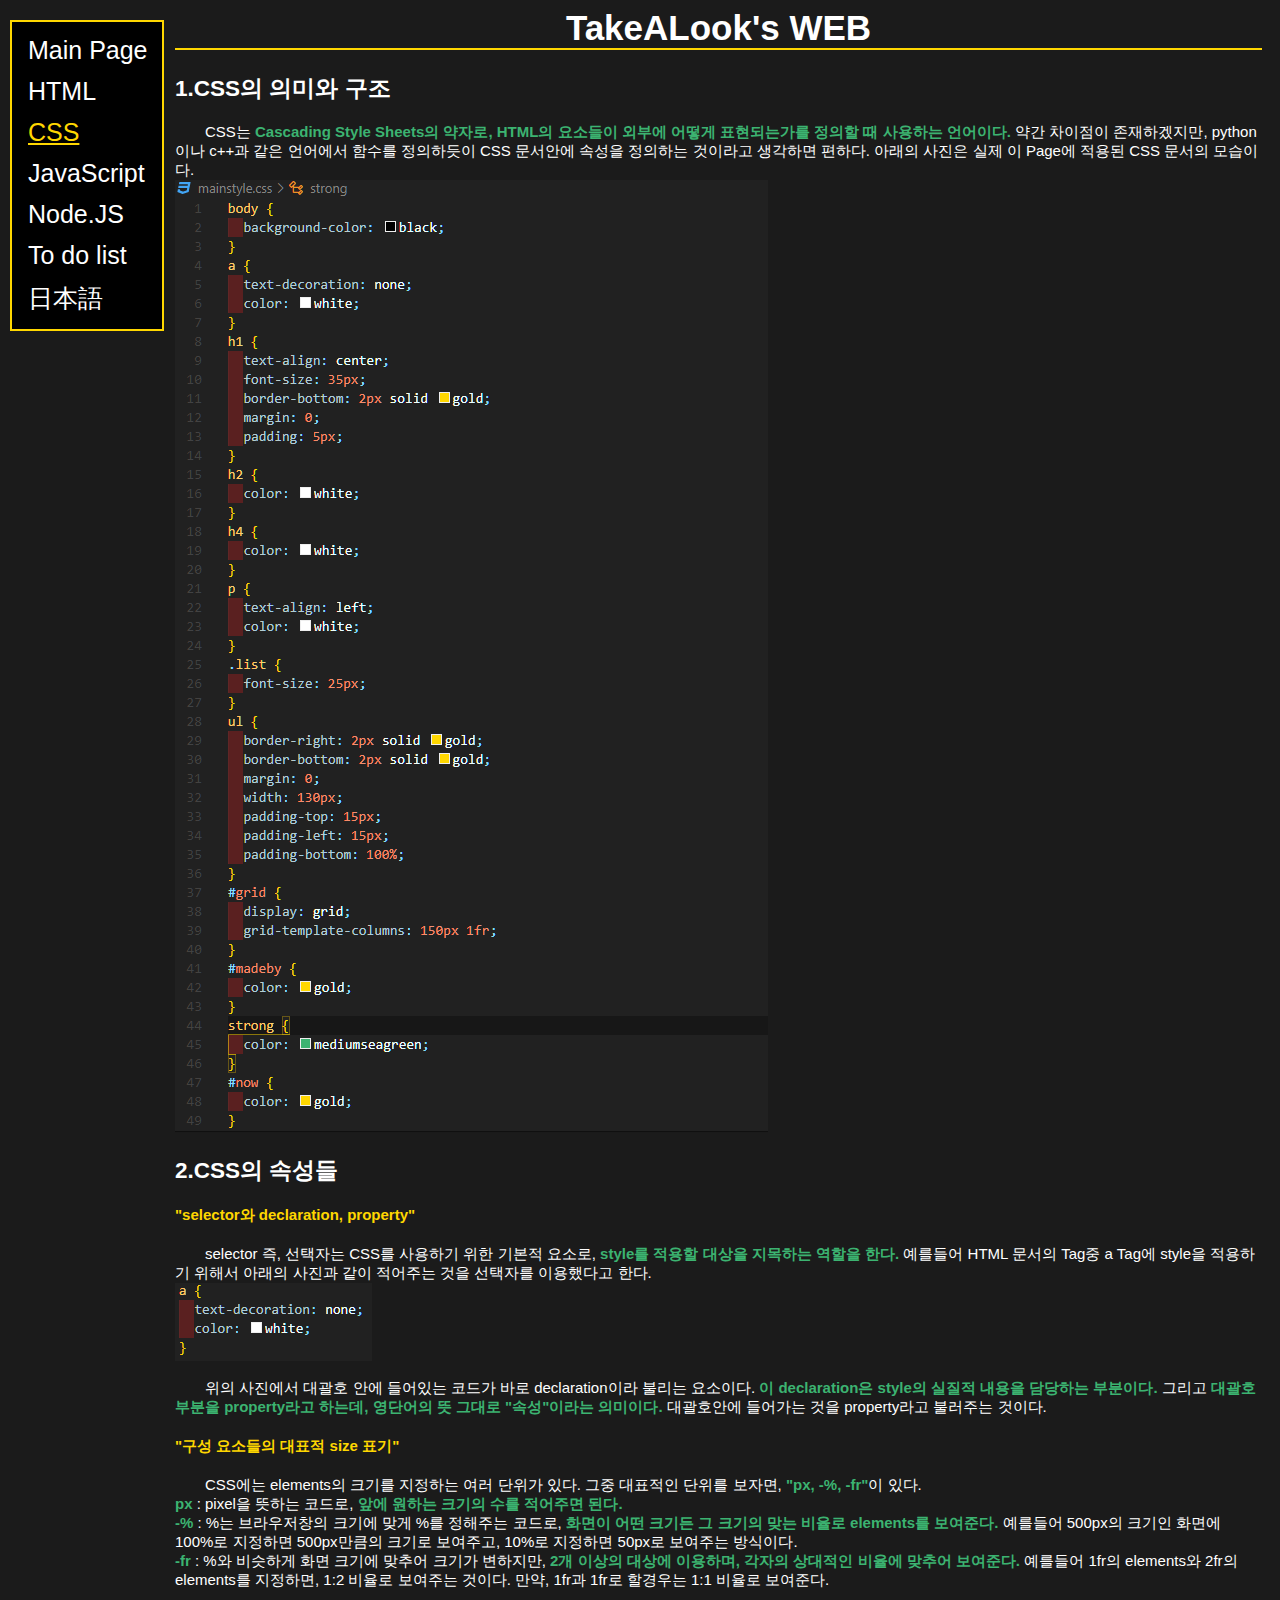
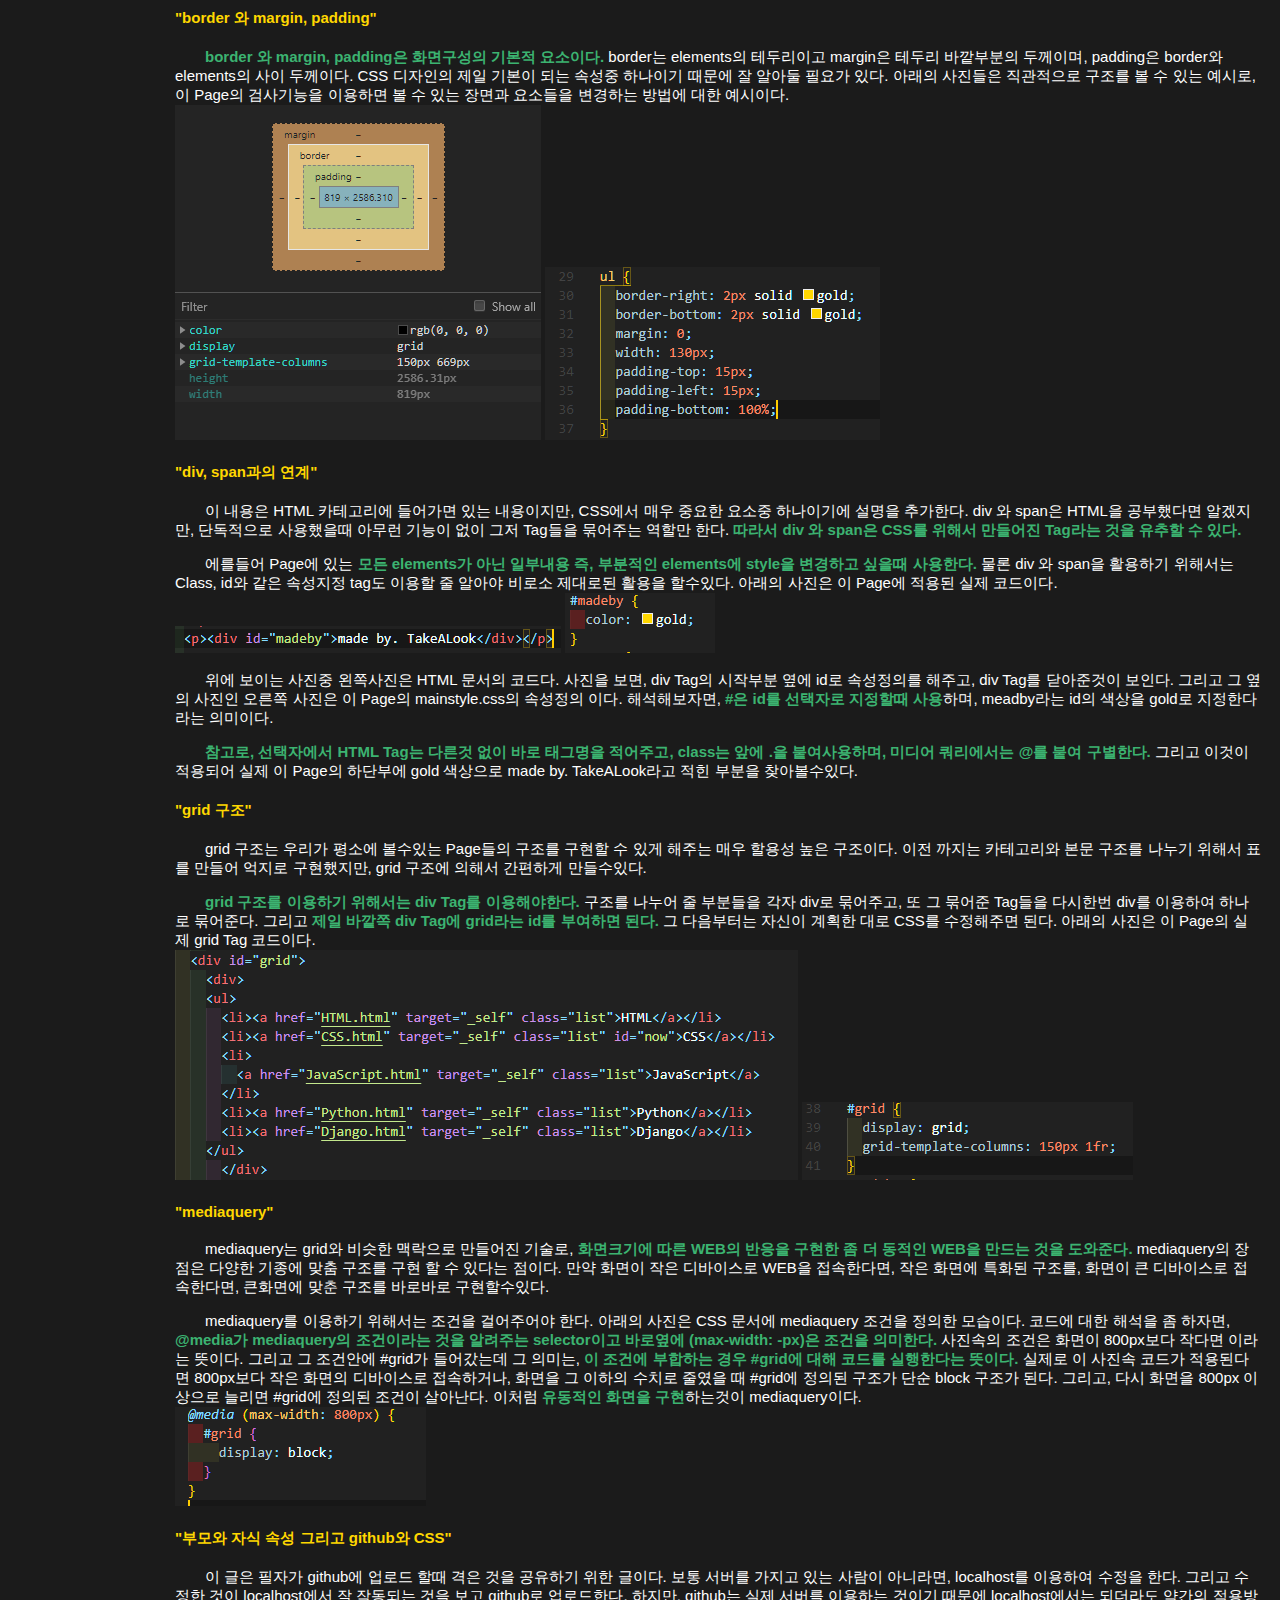
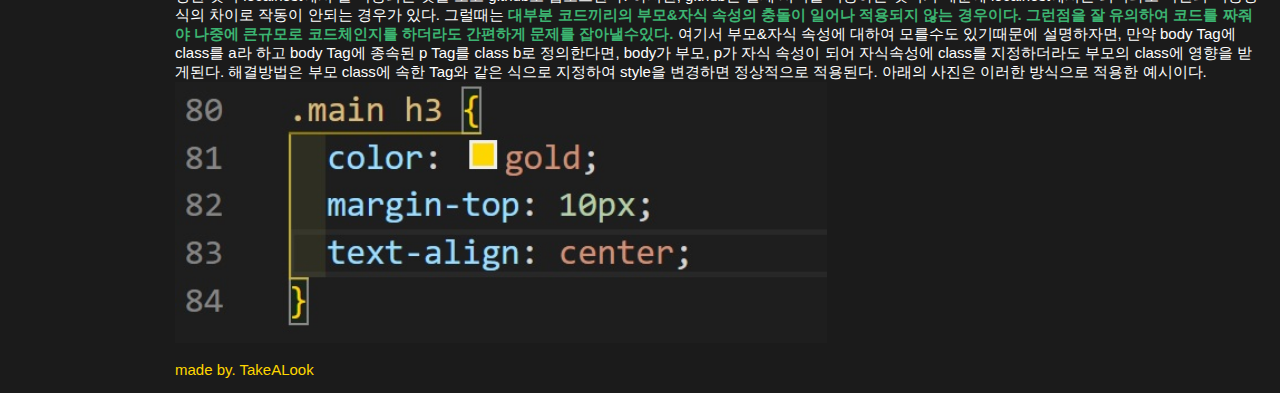
==== CSS.html @ 5184a7f9 "Add files via upload" ====
<!DOCTYPE html>
<html lang="kr">
  <head>
    <meta charset="UTF-8" />
    <meta name="viewport" content="width=device-width, initial-scale=1.0" />
    <title>CSS</title>
    <!-- Global site tag (gtag.js) - Google Analytics -->
    <script
      async
      src="https://www.googletagmanager.com/gtag/js?id=UA-170625579-1"
    ></script>
    <script>
      window.dataLayer = window.dataLayer || [];
      function gtag() {
        dataLayer.push(arguments);
      }
      gtag("js", new Date());

      gtag("config", "UA-170625579-1");
    </script>
  </head>
  <link rel="stylesheet" href="mainstyle.css" />
  <body class="main">
    <h1>
      <a href="index.html" target="_self" class="title" >TakeALook's WEB</a>
    </h1>
  </h1>
  <div class="siadNav">
    <a href="index.html" target="_self">Main Page</a>
    <a href="HTML.html" target="_self">HTML</a>
    <a href="CSS.html" target="_self" id="now">CSS</a>
    <a href="JavaScript.html" target="_self">JavaScript</a>
    <a href="Node_JS.html" target="_self">Node.JS</a>
    <a href="toDoList.html" target="_self">To do list</a>
    <a href="JP.html" target="_self">日本語</a>
  </div>
      <p>
      <h2>1.CSS의 의미와 구조</h2>
      <p>
        CSS는 <strong>Cascading Style Sheets의 약자로, HTML의 요소들이 외부에 어떻게 표현되는가를 정의할 때 사용하는 언어이다.</strong> 
        약간 차이점이 존재하겠지만, python이나 c++과 같은 언어에서 함수를 정의하듯이 CSS 문서안에 속성을 정의하는 것이라고 생각하면 편하다. 
        아래의 사진은 실제 이 Page에 적용된 CSS 문서의 모습이다.<br>
        <img src="mainstyle.jpg"> 
      </p>
      <h2>2.CSS의 속성들</h2>
      <h4>"selector와 declaration, property"</h4>
      <p>
        selector 즉, 선택자는 CSS를 사용하기 위한 기본적 요소로, <strong>style를 적용할 대상을 지목하는 역할을 한다. </strong>
        예를들어 HTML 문서의 Tag중 a Tag에 style을 적용하기 위해서 아래의 사진과 같이 적어주는 것을 선택자를 이용했다고 한다.<br>
        <img src="selector.jpg">
      </p>  
      <p>  
        위의 사진에서 대괄호 안에 들어있는 코드가 바로 declaration이라 불리는 요소이다. <strong>이 declaration은 style의 실질적 내용을 담당하는 부분이다.</strong> 
        그리고 <strong>대괄호 부분을 property라고 하는데, 영단어의 뜻 그대로 "속성"이라는 의미이다.</strong> 대괄호안에 들어가는 것을 property라고 불러주는 것이다.
      </p>
      <h4>"구성 요소들의 대표적 size 표기"</h4>
      <p>
        CSS에는 elements의 크기를 지정하는 여러 단위가 있다. 그중 대표적인 단위를 보자면, <strong>"px, -%, -fr"</strong>이 있다. <br>
       <strong>px</strong> : pixel을 뜻하는 코드로, <strong>앞에 원하는 크기의 수를 적어주면 된다.</strong> <br>
       <strong>-%</strong> : %는 브라우저창의 크기에 맞게 %를 정해주는 코드로, <strong>화면이 어떤 크기든 그 크기의 맞는 비율로 elements를 보여준다.</strong> 예를들어 500px의 크기인 화면에
       100%로 지정하면 500px만큼의 크기로 보여주고, 10%로 지정하면 50px로 보여주는 방식이다. <br> 
       <strong>-fr</strong> : %와 비슷하게 화면 크기에 맞추어 크기가 변하지만, <strong>2개 이상의 대상에 이용하며, 각자의 상대적인 비율에 맞추어 보여준다.</strong> 예를들어 1fr의 elements와 2fr의 elements를 지정하면,
       1:2 비율로 보여주는 것이다. 만약, 1fr과 1fr로 할경우는 1:1 비율로 보여준다.  
      </p>
      <h4>"border 와 margin, padding"</h4>
      <p>
        <strong>border 와 margin, padding은 화면구성의 기본적 요소이다.</strong> border는 elements의 테두리이고 margin은 테두리 바깥부분의 두께이며,
        padding은 border와 elements의 사이 두께이다. CSS 디자인의 제일 기본이 되는 속성중 하나이기 때문에 잘 알아둘 필요가 있다. 
        아래의 사진들은 직관적으로 구조를 볼 수 있는 예시로, 이 Page의 검사기능을 이용하면 볼 수 있는 장면과 요소들을 변경하는 방법에 대한 예시이다. <br>
        <img src="border_margin_padding.jpg"></di> <img src="border_margin_padding_chainging.jpg">
      </p>
      <h4>"div, span과의 연계"</h4>
      <p>
        이 내용은 HTML 카테고리에 들어가면 있는 내용이지만, CSS에서 매우 중요한 요소중 하나이기에 설명을 추가한다. 
        div 와 span은 HTML을 공부했다면 알겠지만, 단독적으로 사용했을때 아무런 기능이 없이 그저 Tag들을 묶어주는 역할만 한다. 
        <strong>따라서 div 와 span은 CSS를 위해서 만들어진 Tag라는 것을 유추할 수 있다.</strong>
      </p>  
      <p>  
        에를들어 Page에 있는 <strong>모든 elements가 아닌 일부내용 즉, 부분적인 elements에 style을 변경하고 싶을때 사용한다.</strong> 
        물론 div 와 span을 활용하기 위해서는 Class, id와 같은 속성지정 tag도 이용할 줄 알아야 비로소 제대로된 활용을 할수있다. 
        아래의 사진은 이 Page에 적용된 실제 코드이다.<br>
        <img src="div_tag.jpg"> <img src="div_tag_extra_exemple.jpg">
      </p>  
      <p>
        위에 보이는 사진중 왼쪽사진은 HTML 문서의 코드다. 사진을 보면, div Tag의 시작부분 옆에 id로 속성정의를 해주고,
        div Tag를 닫아준것이 보인다. 그리고 그 옆의 사진인 오른쪽 사진은 이 Page의 mainstyle.css의 속성정의 이다.
        해석해보자면, <strong>#은 id를 선택자로 지정할때 사용</strong>하며, meadby라는 id의 색상을 gold로 지정한다 라는 의미이다.
      </p>  
      <p>  
        <strong>참고로, 선택자에서 HTML Tag는 다른것 없이 바로 태그명을 적어주고, class는 앞에 .을 붙여사용하며, 미디어 쿼리에서는 @를 붙여 구별한다.</strong>
        그리고 이것이 적용되어 실제 이 Page의 하단부에 gold 색상으로 made by. TakeALook라고 적힌 부분을 찾아볼수있다.  
      </p>
      <h4>"grid 구조"</h4>
      <p>
        grid 구조는 우리가 평소에 볼수있는 Page들의 구조를 구현할 수 있게 해주는 매우 할용성 높은 구조이다. 이전 까지는 카테고리와 본문 구조를 나누기 위해서 
        표를 만들어 억지로 구현했지만, grid 구조에 의해서 간편하게 만들수있다.
      </p>   
      <p>
        <strong>grid 구조를 이용하기 위해서는 div Tag를 이용해야한다.</strong> 구조를 나누어 줄 부분들을 각자
        div로 묶어주고, 또 그 묶어준 Tag들을 다시한번 div를 이용하여 하나로 묶어준다. 그리고 <strong>제일 바깥쪽 div Tag에 grid라는 id를 부여하면 된다.</strong> 
        그 다음부터는 자신이 계획한 대로 CSS를 수정해주면 된다. 아래의 사진은 이 Page의 실제 grid Tag 코드이다. <br>
        <img src="grid.jpg"> <img src="css_grid.jpg">
      </p>
      <h4>"mediaquery"</h4>
      <p>
        mediaquery는 grid와 비슷한 맥락으로 만들어진 기술로, <strong>화면크기에 따른 WEB의 반응을 구현한 좀 더 동적인 WEB을 만드는 것을 도와준다.</strong> 
        mediaquery의 장점은 다양한 기종에 맞춤 구조를 구현 할 수 있다는 점이다. 만약 화면이 작은 디바이스로 WEB을 접속한다면, 작은 화면에 특화된 구조를,
        화면이 큰 디바이스로 접속한다면, 큰화면에 맞춘 구조를 바로바로 구현할수있다.  
      </p>
      <p>
        mediaquery를 이용하기 위해서는 조건을 걸어주어야 한다. 아래의 사진은 CSS 문서에 mediaquery 조건을 정의한 모습이다. 
        코드에 대한 해석을 좀 하자면, <strong>@media가 mediaquery의 조건이라는 것을 알려주는 selector이고 바로옆에 (max-width: -px)은 조건을 의미한다.</strong> 사진속의 조건은 
        화면이 800px보다 작다면 이라는 뜻이다. 그리고 그 조건안에 #grid가 들어갔는데 그 의미는, <strong>이 조건에 부합하는 경우 #grid에 대해 코드를 실행한다는 뜻이다.</strong> 
        실제로 이 사진속 코드가 적용된다면 800px보다 작은 화면의 디바이스로 접속하거나, 화면을 그 이하의 수치로 줄였을 때 #grid에 정의된 구조가 단순 block 구조가 된다.
        그리고, 다시 화면을 800px 이상으로 늘리면 #grid에 정의된 조건이 살아난다. 이처럼 <strong>유동적인 화면을 구현</strong>하는것이 mediaquery이다. <br> 
        <img src="mediaquery.jpg">
      </p>
      <h4>"부모와 자식 속성 그리고 github와 CSS"</h4>
      <p>
        이 글은 필자가 github에 업로드 할때 격은 것을 공유하기 위한 글이다. 보통 서버를 가지고 있는 사람이 아니라면, localhost를 이용하여 수정을 한다. 그리고 
        수정한 것이 localhost에서 잘 작동되는 것을 보고 github로 업로드한다. 하지만, github는 실제 서버를 이용하는 것이기 때문에 localhost에서는 되더라도 약간의 
        적용방식의 차이로 작동이 안되는 경우가 있다. 그럴때는 <strong>대부분 코드끼리의 부모&자식 속성의 충돌이 일어나 적용되지 않는 경우이다. 그런점을 잘 유의하여 코드를 짜줘야 
        나중에 큰규모로 코드체인지를 하더라도 간편하게 문제를 잡아낼수있다.</strong> 여기서 부모&자식 속성에 대하여 모를수도 있기때문에 설명하자면, 만약 body Tag에 class를 a라 하고
        body Tag에 종속된 p Tag를 class b로 정의한다면, body가 부모, p가 자식 속성이 되어 자식속성에 class를 지정하더라도 부모의 class에 영향을 받게된다. 해결방법은 
        부모 class에 속한 Tag와 같은 식으로 지정하여 style을 변경하면 정상적으로 적용된다. 아래의 사진은 이러한 방식으로 적용한 예시이다. <br>
        <img src="gidhub_CSS_PC.jpg" width="60%">
      </p>  
    <p><div id="madeby">made by. TakeALook</div></p>
    </div>
    <p>
      <div id="disqus_thread"></div>
      <script>

      /**
      *  RECOMMENDED CONFIGURATION VARIABLES: EDIT AND UNCOMMENT THE SECTION BELOW TO INSERT DYNAMIC VALUES FROM YOUR PLATFORM OR CMS.
      *  LEARN WHY DEFINING THESE VARIABLES IS IMPORTANT: https://disqus.com/admin/universalcode/#configuration-variables*/
      /*
      var disqus_config = function () {
      this.page.url = PAGE_URL;  // Replace PAGE_URL with your page's canonical URL variable
      this.page.identifier = PAGE_IDENTIFIER; // Replace PAGE_IDENTIFIER with your page's unique identifier variable
      };
      */
      (function() { // DON'T EDIT BELOW THIS LINE
      var d = document, s = d.createElement('script');
      s.src = 'https://my-web-8.disqus.com/embed.js';
      s.setAttribute('data-timestamp', +new Date());
      (d.head || d.body).appendChild(s);
      })();
      </script>
      <noscript>Please enable JavaScript to view the <a href="https://disqus.com/?ref_noscript">comments powered by Disqus.</a></noscript>
                                  
    </p>
      <!--Start of Tawk.to Script-->
<script type="text/javascript">
  var Tawk_API=Tawk_API||{}, Tawk_LoadStart=new Date();
  (function(){
  var s1=document.createElement("script"),s0=document.getElementsByTagName("script")[0];
  s1.async=true;
  s1.src='https://embed.tawk.to/5ef315049e5f694422913407/default';
  s1.charset='UTF-8';
  s1.setAttribute('crossorigin','*');
  s0.parentNode.insertBefore(s1,s0);
  })();
  </script>
  <!--End of Tawk.to Script-->
  </body>
</html>
---- mainstyle.css ----
body {
  font-family: "Lato", sans-serif;
}
h1 {
  text-align: center;
  font-size: 35px;
  border-bottom: 2px solid gold;
  margin-top: 0;
}
h2 {
  color: white;
}
h4 {
  color: gold;
}
h5 {
  color: white;
  font-size: 15px;
}
p {
  text-indent: 30px;
  text-align: left;
  color: white;
}
#madeby {
  color: gold;
}
strong {
  color: mediumseagreen;
}
#now {
  color: gold;
  text-decoration: underline;
}
.title {
  color: white;
  text-decoration: none;
  display: inline;
}
.siadNav {
  width: 150px;
  position: fixed;
  z-index: 1;
  top: 20px;
  left: 10px;
  background: black;
  overflow-x: hidden;
  padding: 8px 0;
  border: gold 2px solid;
}
.siadNav a {
  padding: 6px 8px 6px 16px;
  text-decoration: none;
  font-size: 25px;
  color: white;
  display: block;
}
.main {
  margin-left: 165px; /* Same width as the sidebar + left position in px */
  font-size: 15px; /* Increased text to enable scrolling */
  padding: 0px 10px;
  background-color: #1B1B1B;
}
.center {
  display: block;
  margin-left: auto;
  margin-right: auto;
  width: 80%;
}
@media(max-width:800px) {
  .siadNav {
    display: inline;
    position: sticky;
    top: 0;
    border:none;
  }
  .siadNav a {
    display: inline
  }
  .main {
    margin-left: 0;
  }
}
.main h3 {
  color: gold;
  margin-top: 10px;
  text-align: center;
}
.toDoList,
.greetings {
  display: none;
  text-align: center;
}
.showing {
  display: block;
}
.userToDoList {
  color: white;
}
.userToDoList button {
  background-color: black;
  border: none;
}
.myToDoList {
  text-align: center;
  border-bottom: gold 2px solid;
  padding-bottom: 5px;
}
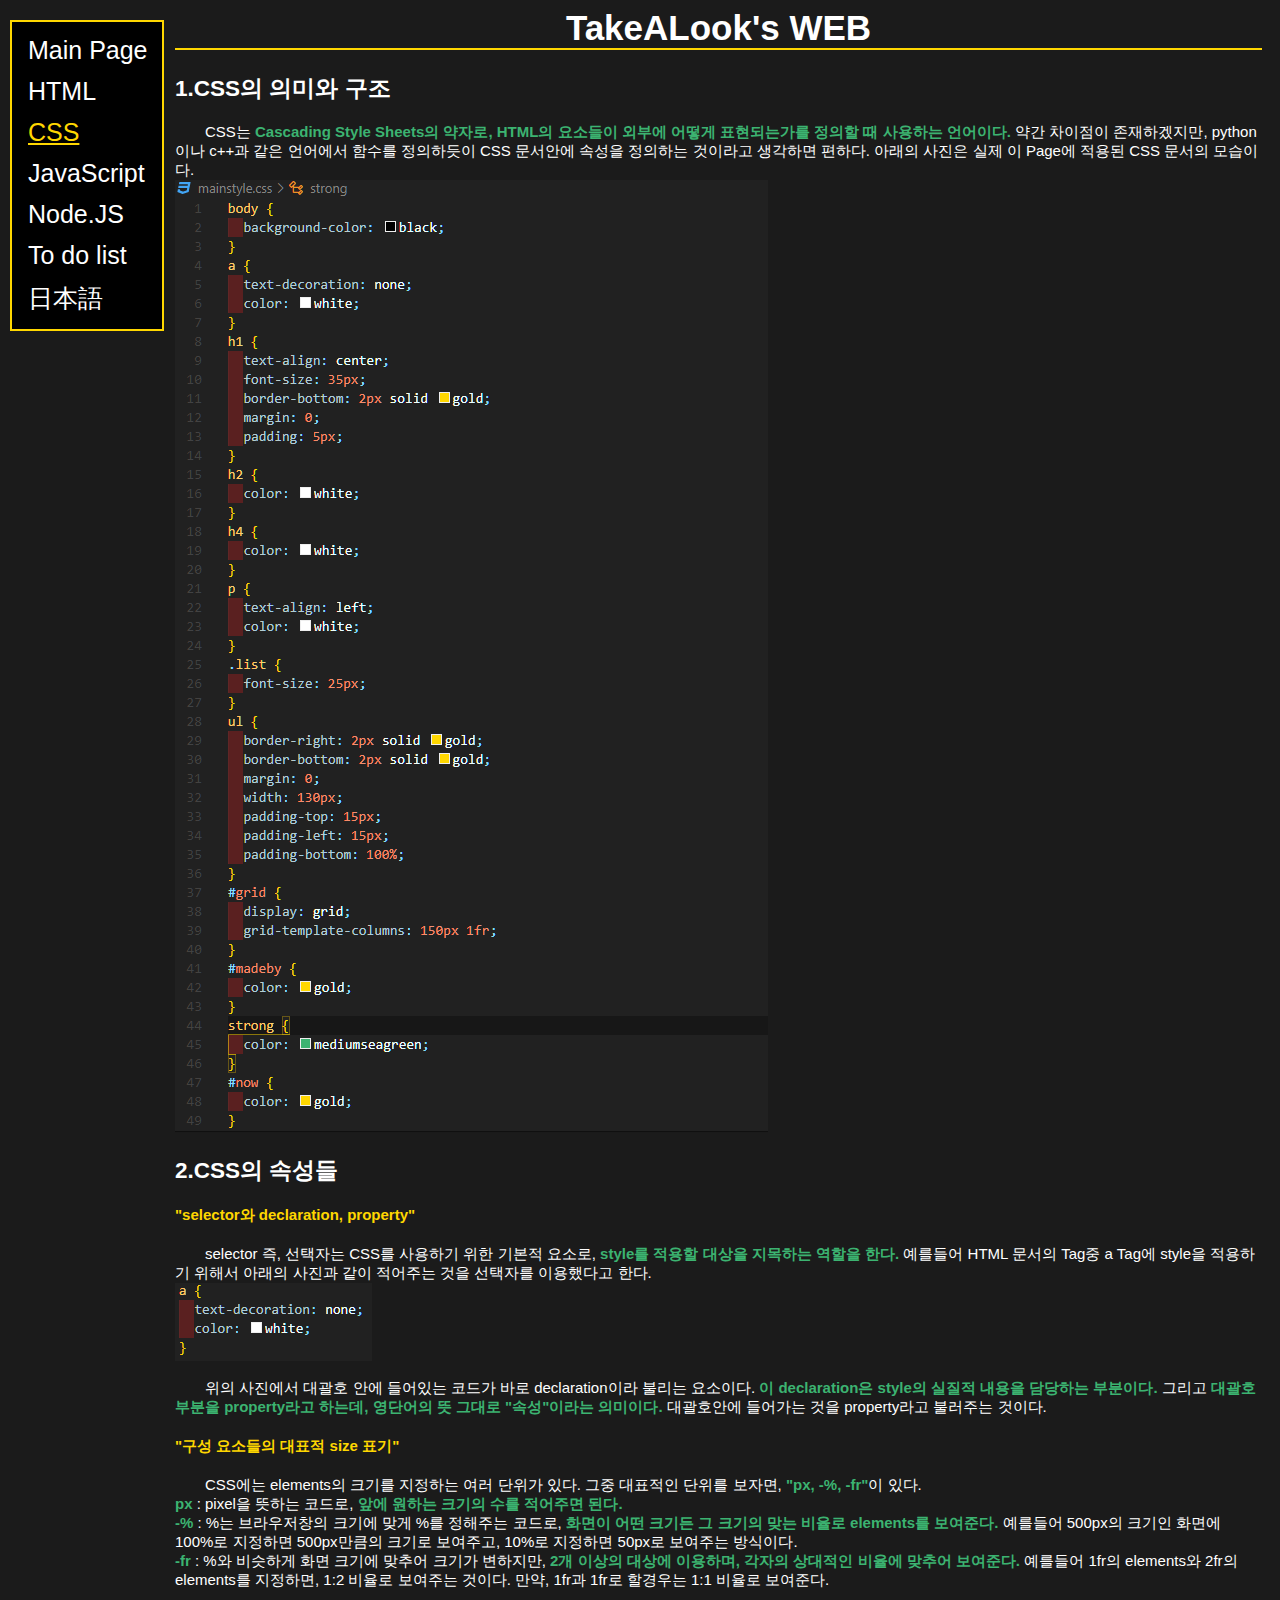
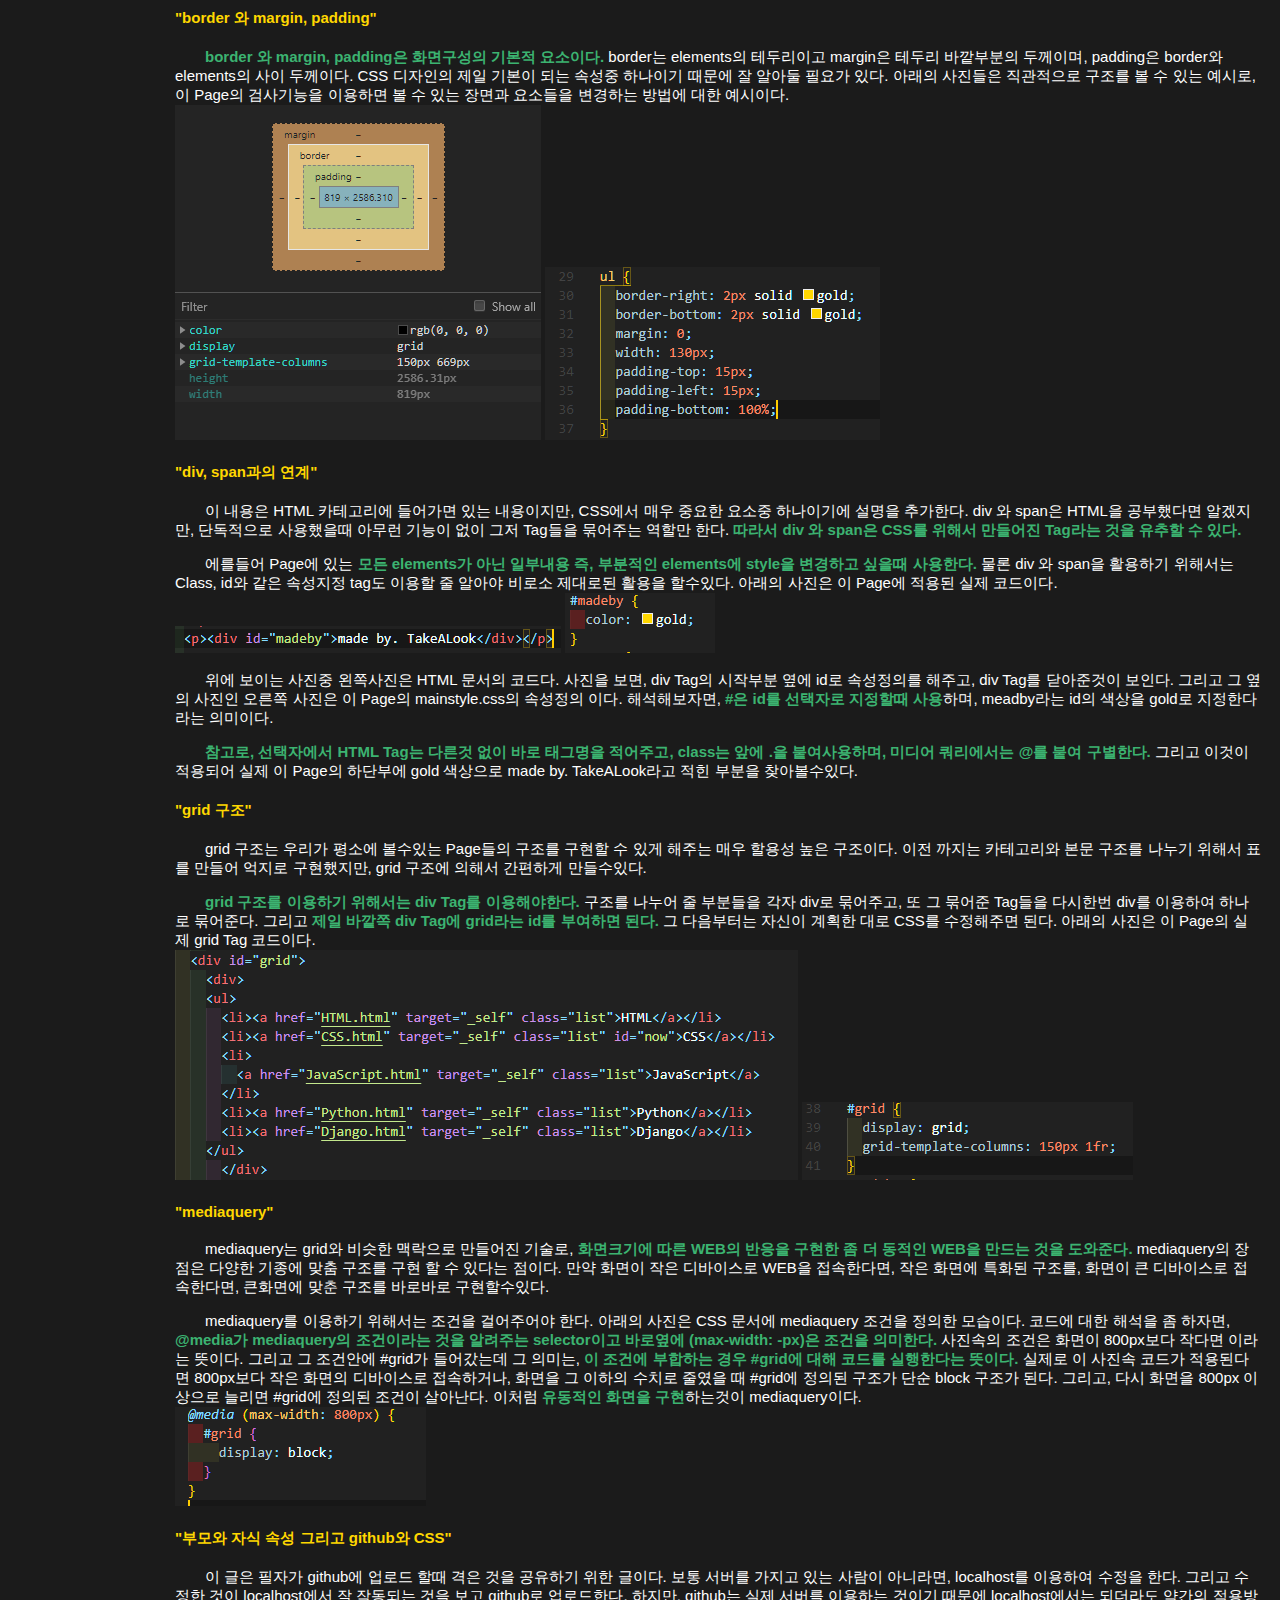
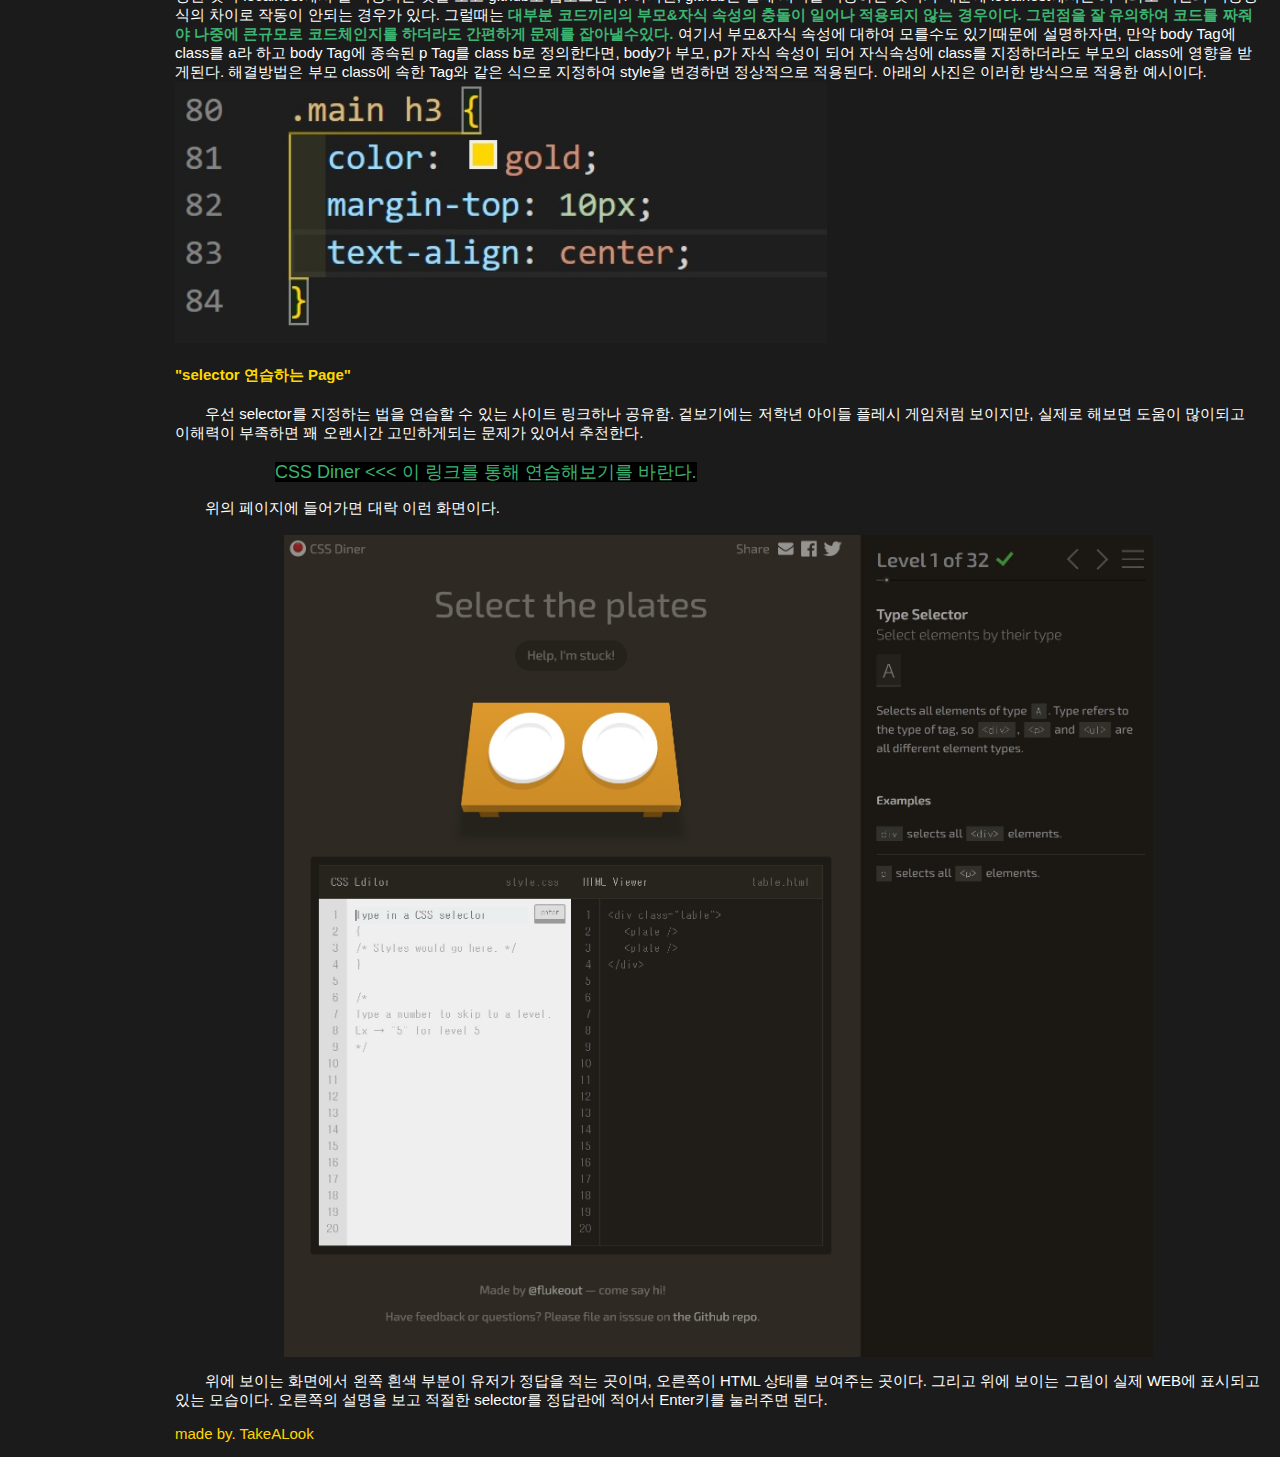
==== commit 2f5d042d: "Add files via upload" ====
--- a/CSS.html
+++ b/CSS.html
@@ -124,7 +124,21 @@
         body Tag에 종속된 p Tag를 class b로 정의한다면, body가 부모, p가 자식 속성이 되어 자식속성에 class를 지정하더라도 부모의 class에 영향을 받게된다. 해결방법은 
         부모 class에 속한 Tag와 같은 식으로 지정하여 style을 변경하면 정상적으로 적용된다. 아래의 사진은 이러한 방식으로 적용한 예시이다. <br>
         <img src="gidhub_CSS_PC.jpg" width="60%">
-      </p>  
+      </p>
+      <h4>"selector 연습하는 Page"</h4>
+      <p>
+        우선 selector를 지정하는 법을 연습할 수 있는 사이트 링크하나 공유함. 겉보기에는 저학년 아이들 플레시 게임처럼 보이지만, 실제로 해보면 도움이 많이되고 이해력이 부족하면 꽤 오랜시간 
+        고민하게되는 문제가 있어서 추천한다. <br><br>
+        <a href="https://flukeout.github.io/" target="_blink" style="background-color: black; text-decoration: none; color: mediumseagreen; font-size: large; margin: 100px 100px 100px 100px;">CSS Diner <<< 이 링크를 통해 연습해보기를 바란다.</a>
+      </p>
+      <p>
+        위의 페이지에 들어가면 대락 이런 화면이다.<br><br>
+        <img src="CSS_Diner.jpg" class="center">
+      </p> 
+      <p>
+        위에 보이는 화면에서 왼쪽 흰색 부분이 유저가 정답을 적는 곳이며, 오른쪽이 HTML 상태를 보여주는 곳이다. 그리고 위에 보이는 그림이 실제 WEB에 표시되고 있는 모습이다.
+        오른쪽의 설명을 보고 적절한 selector를 정답란에 적어서 Enter키를 눌러주면 된다. 
+      </p>
     <p><div id="madeby">made by. TakeALook</div></p>
     </div>
     <p>
--- a/mainstyle.css
+++ b/mainstyle.css
@@ -98,7 +98,7 @@
   color: white;
 }
 .userToDoList button {
-  background-color: black;
+  background-color: #1B1B1B;
   border: none;
 }
 .myToDoList {
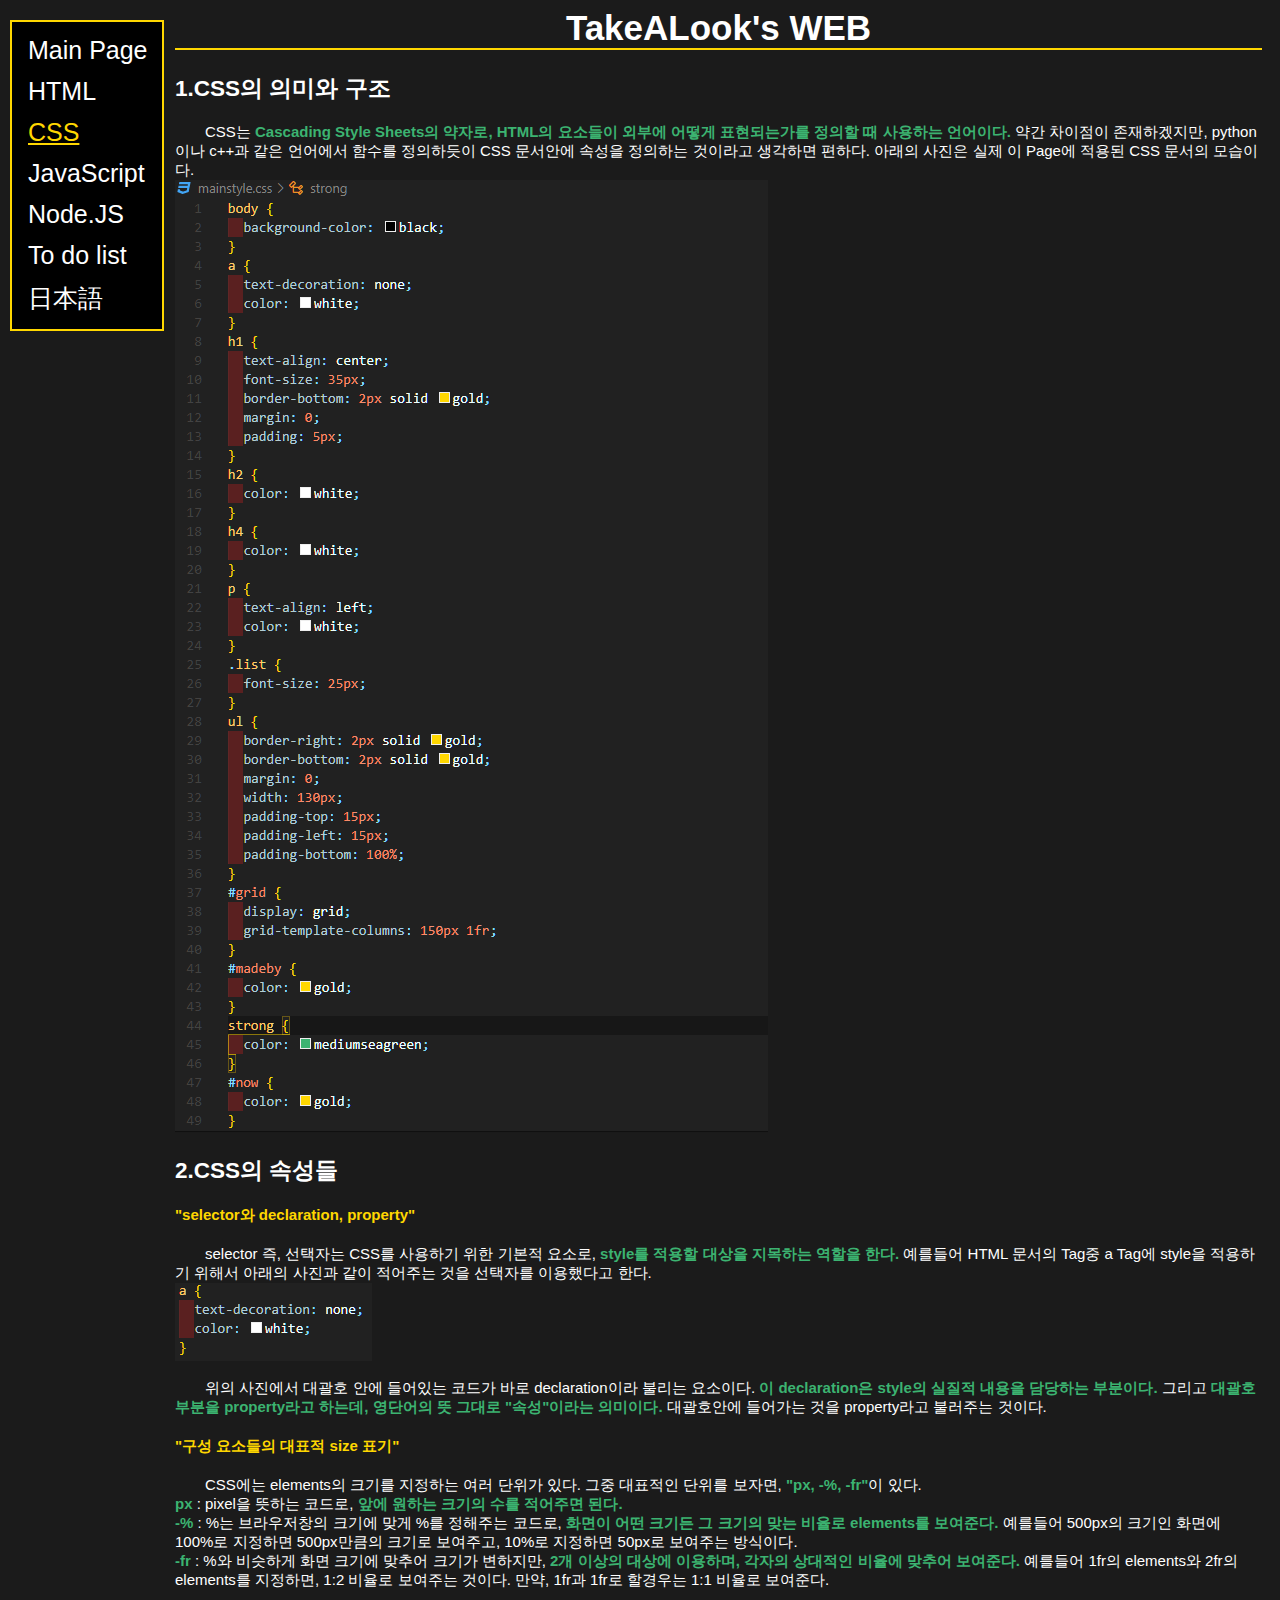
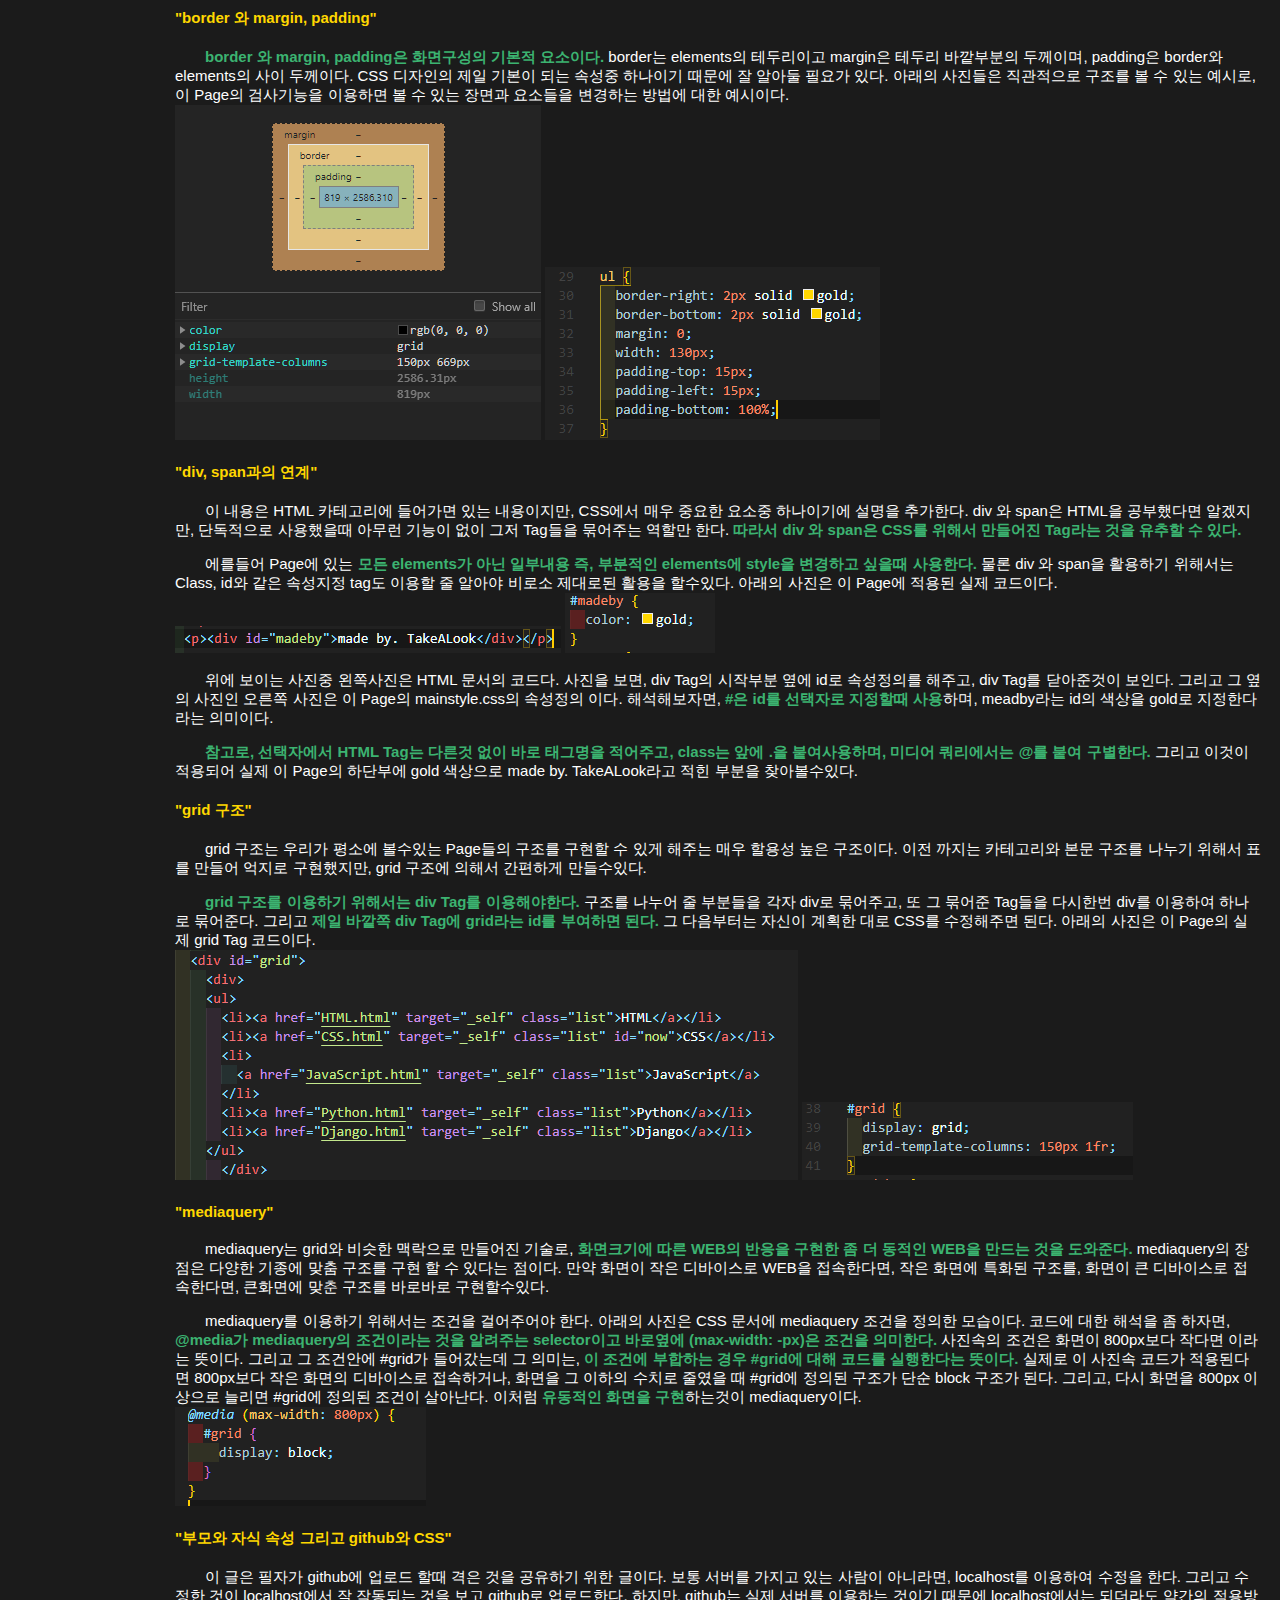
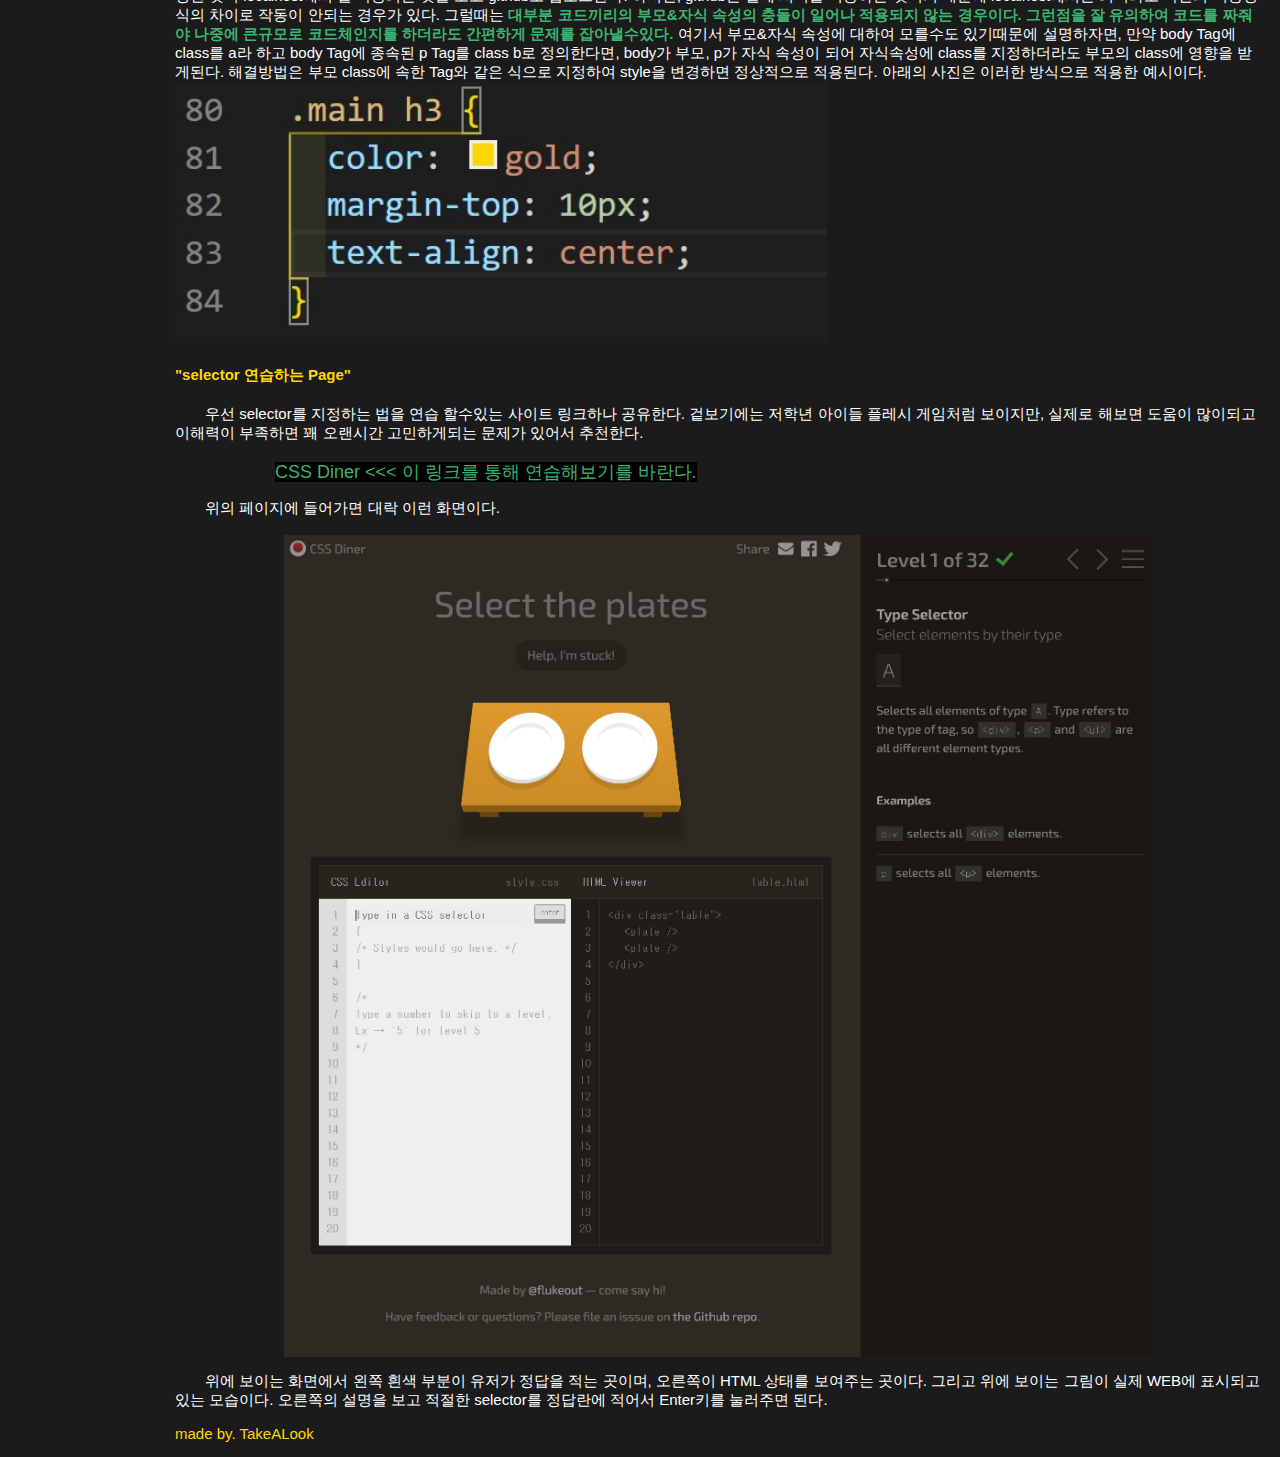
==== commit e7db0e13: "Add files via upload" ====
--- a/CSS.html
+++ b/CSS.html
@@ -127,7 +127,7 @@
       </p>
       <h4>"selector 연습하는 Page"</h4>
       <p>
-        우선 selector를 지정하는 법을 연습할 수 있는 사이트 링크하나 공유함. 겉보기에는 저학년 아이들 플레시 게임처럼 보이지만, 실제로 해보면 도움이 많이되고 이해력이 부족하면 꽤 오랜시간 
+        우선 selector를 지정하는 법을 연습 할수있는 사이트 링크하나 공유한다. 겉보기에는 저학년 아이들 플레시 게임처럼 보이지만, 실제로 해보면 도움이 많이되고 이해력이 부족하면 꽤 오랜시간 
         고민하게되는 문제가 있어서 추천한다. <br><br>
         <a href="https://flukeout.github.io/" target="_blink" style="background-color: black; text-decoration: none; color: mediumseagreen; font-size: large; margin: 100px 100px 100px 100px;">CSS Diner <<< 이 링크를 통해 연습해보기를 바란다.</a>
       </p>
@@ -139,6 +139,7 @@
         위에 보이는 화면에서 왼쪽 흰색 부분이 유저가 정답을 적는 곳이며, 오른쪽이 HTML 상태를 보여주는 곳이다. 그리고 위에 보이는 그림이 실제 WEB에 표시되고 있는 모습이다.
         오른쪽의 설명을 보고 적절한 selector를 정답란에 적어서 Enter키를 눌러주면 된다. 
       </p>
+
     <p><div id="madeby">made by. TakeALook</div></p>
     </div>
     <p>
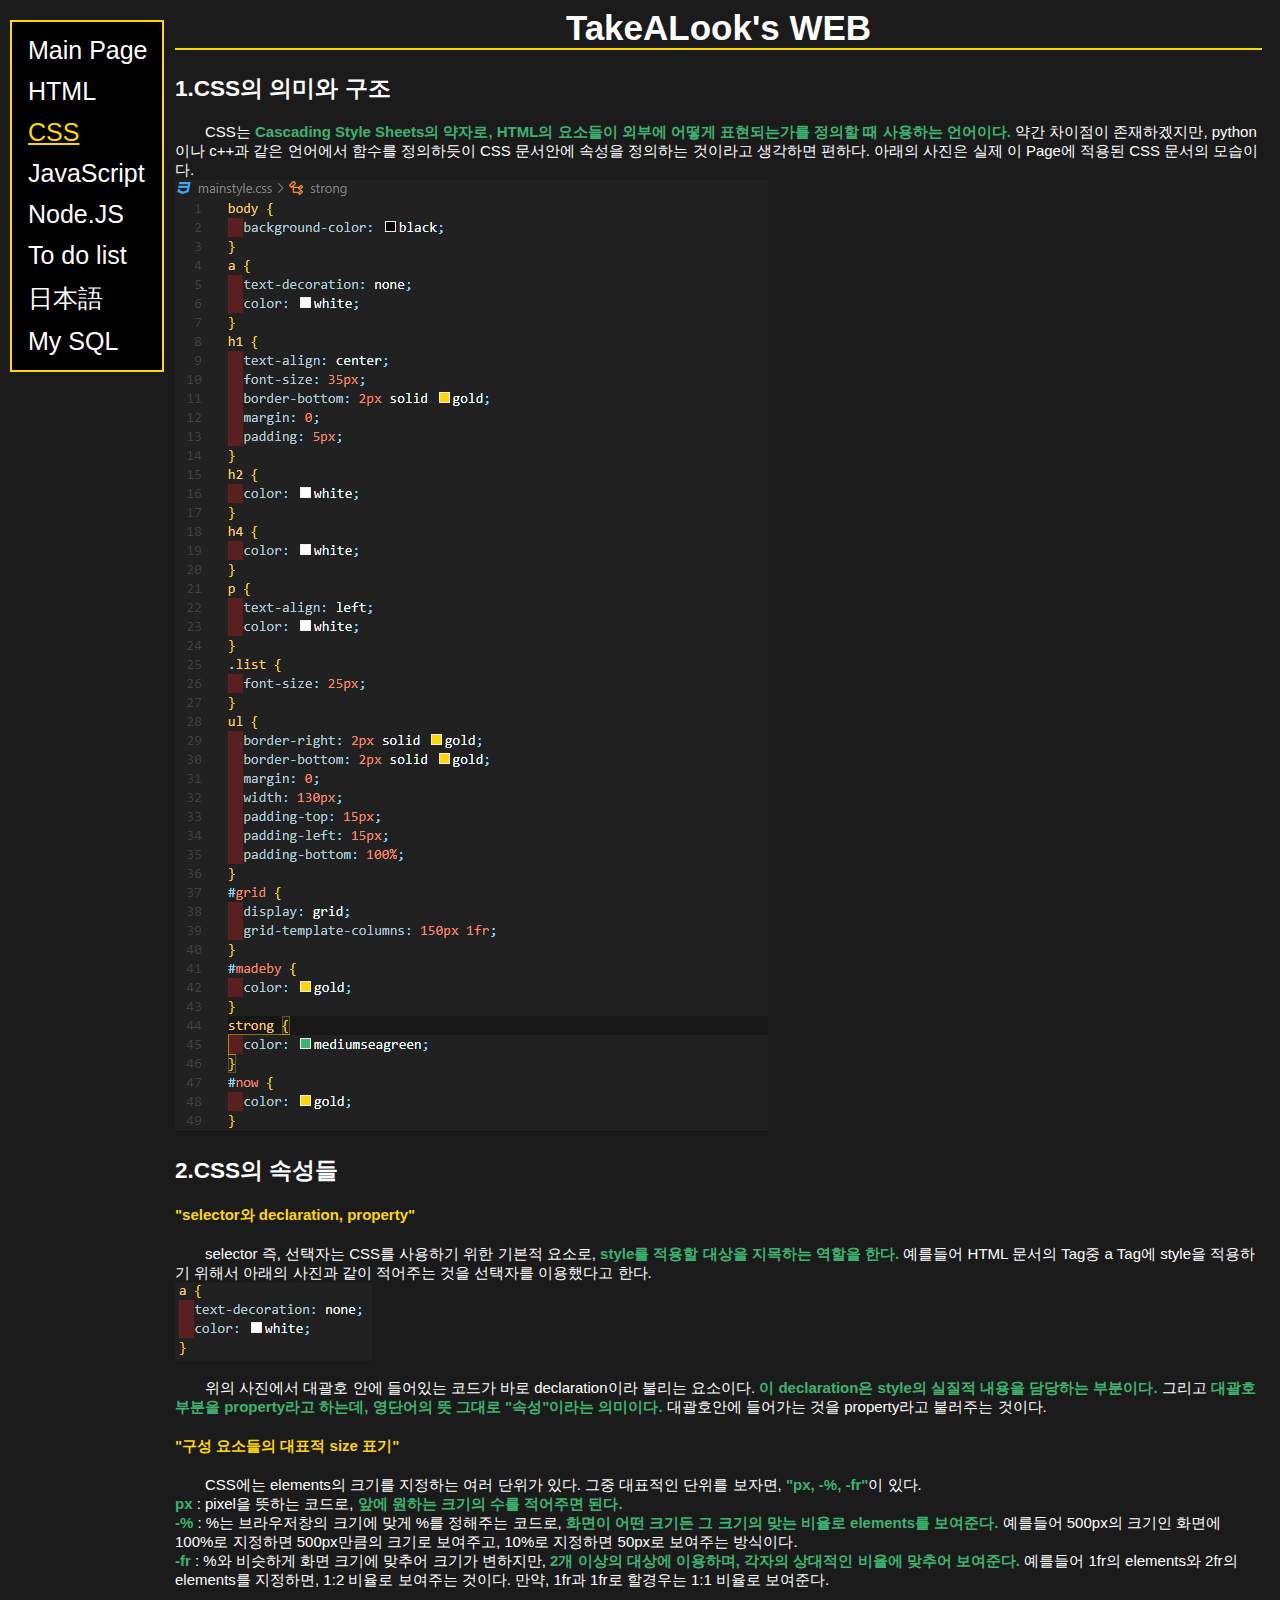
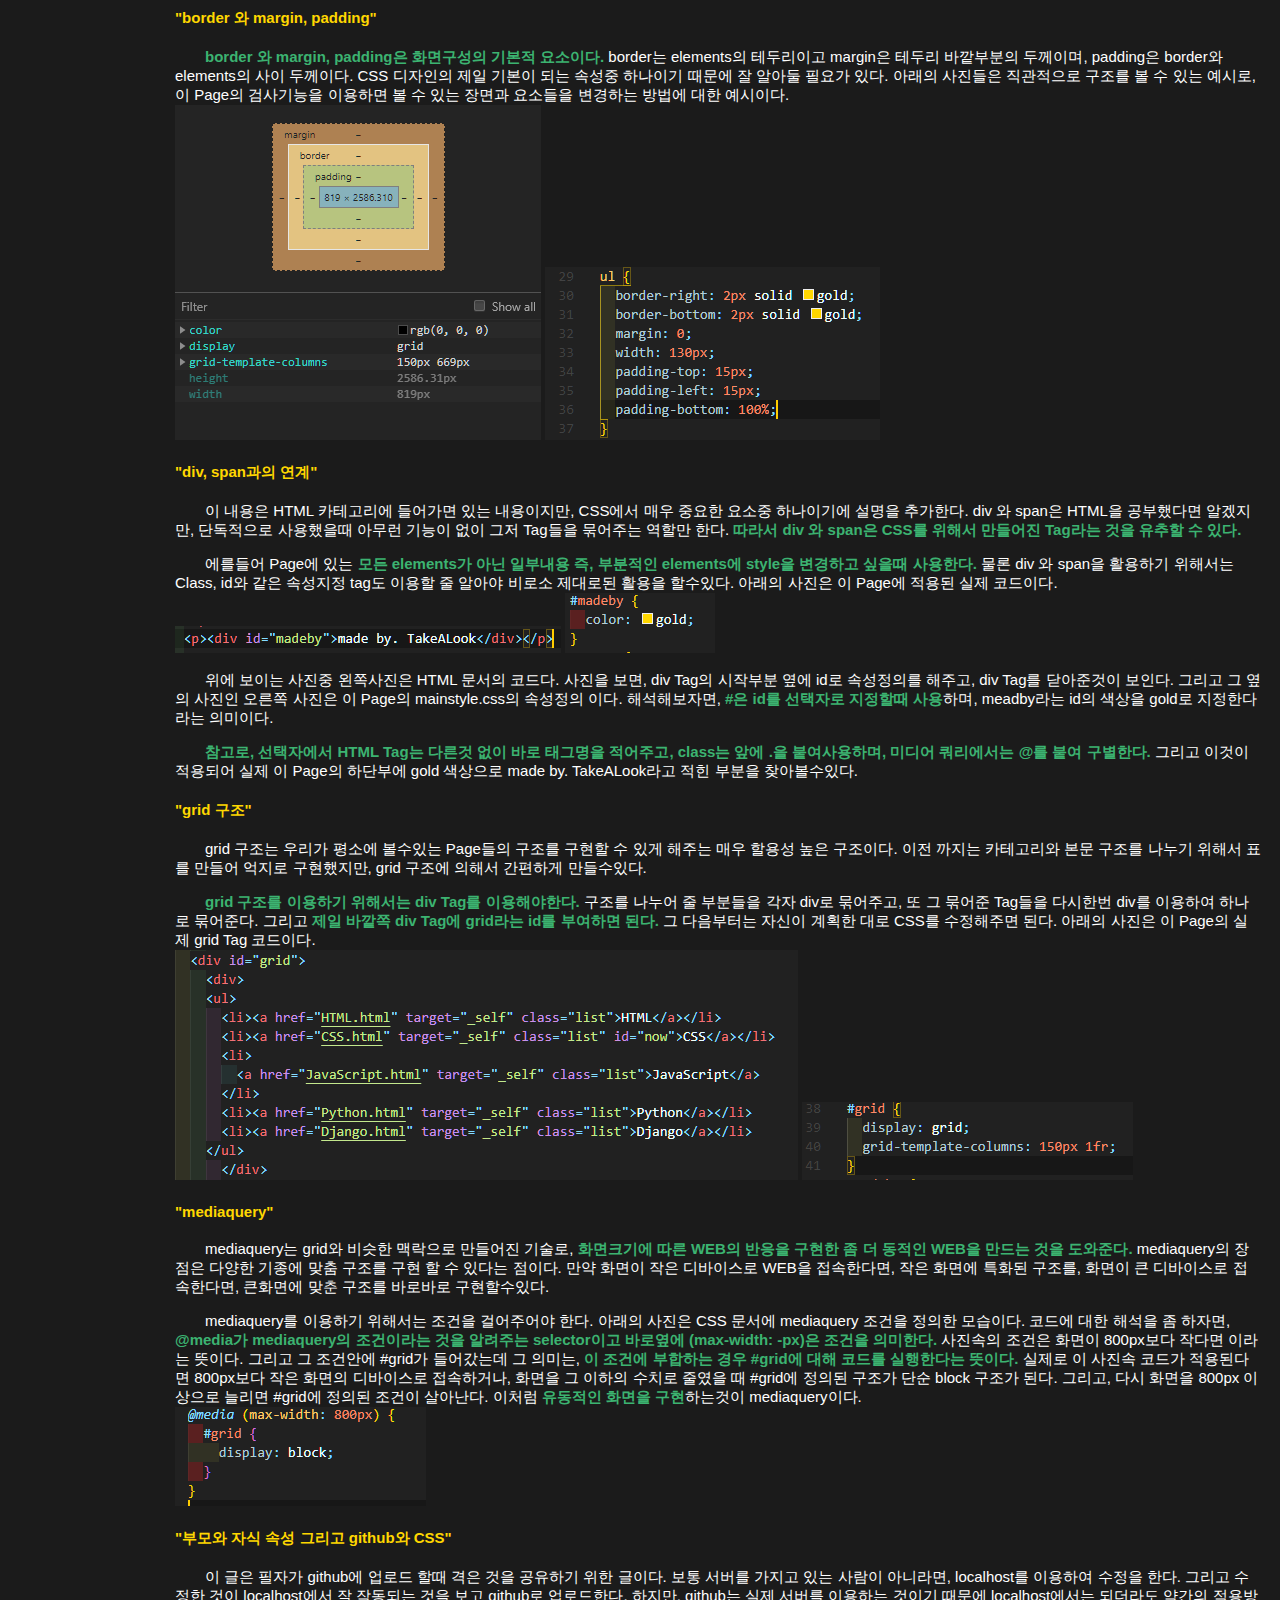
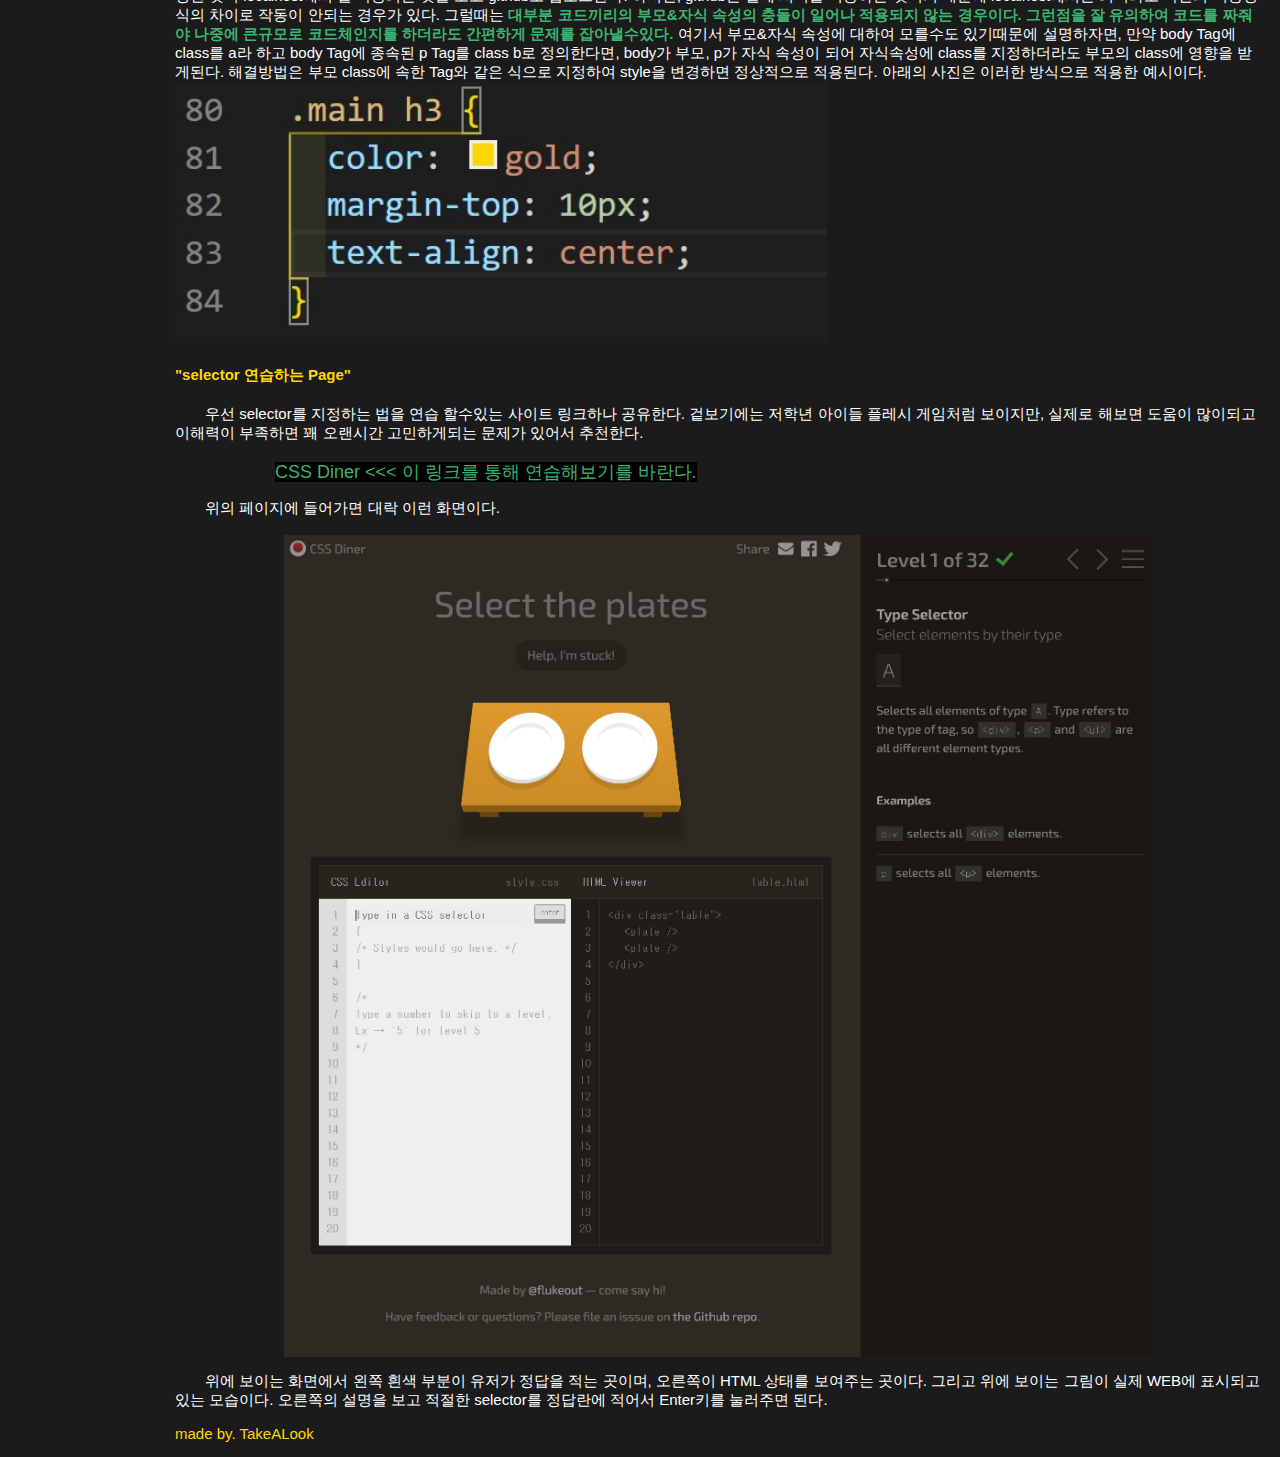
==== commit a01dc330: "Add files via upload" ====
--- a/CSS.html
+++ b/CSS.html
@@ -33,6 +33,7 @@
     <a href="Node_JS.html" target="_self">Node.JS</a>
     <a href="toDoList.html" target="_self">To do list</a>
     <a href="JP.html" target="_self">日本語</a>
+    <a href="MySQL.html" target="_self">My SQL</a>
   </div>
       <p>
       <h2>1.CSS의 의미와 구조</h2>
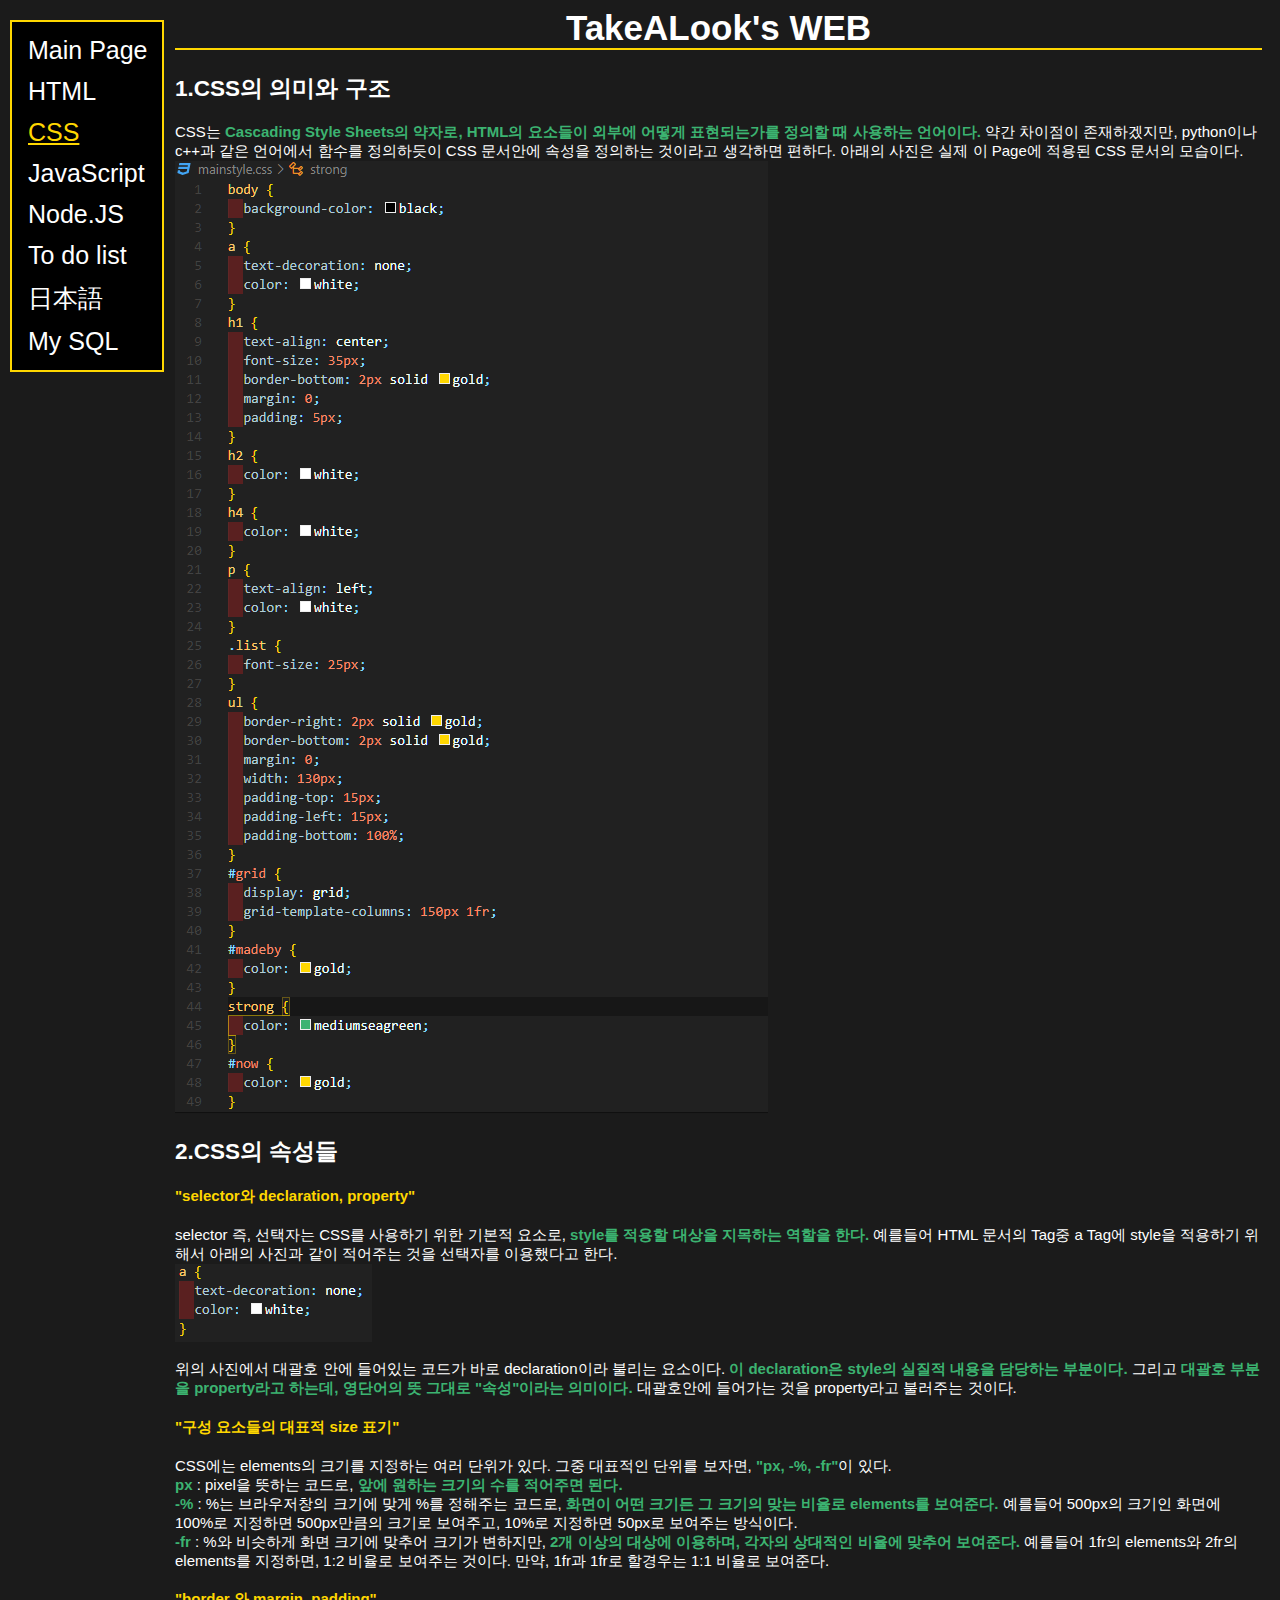
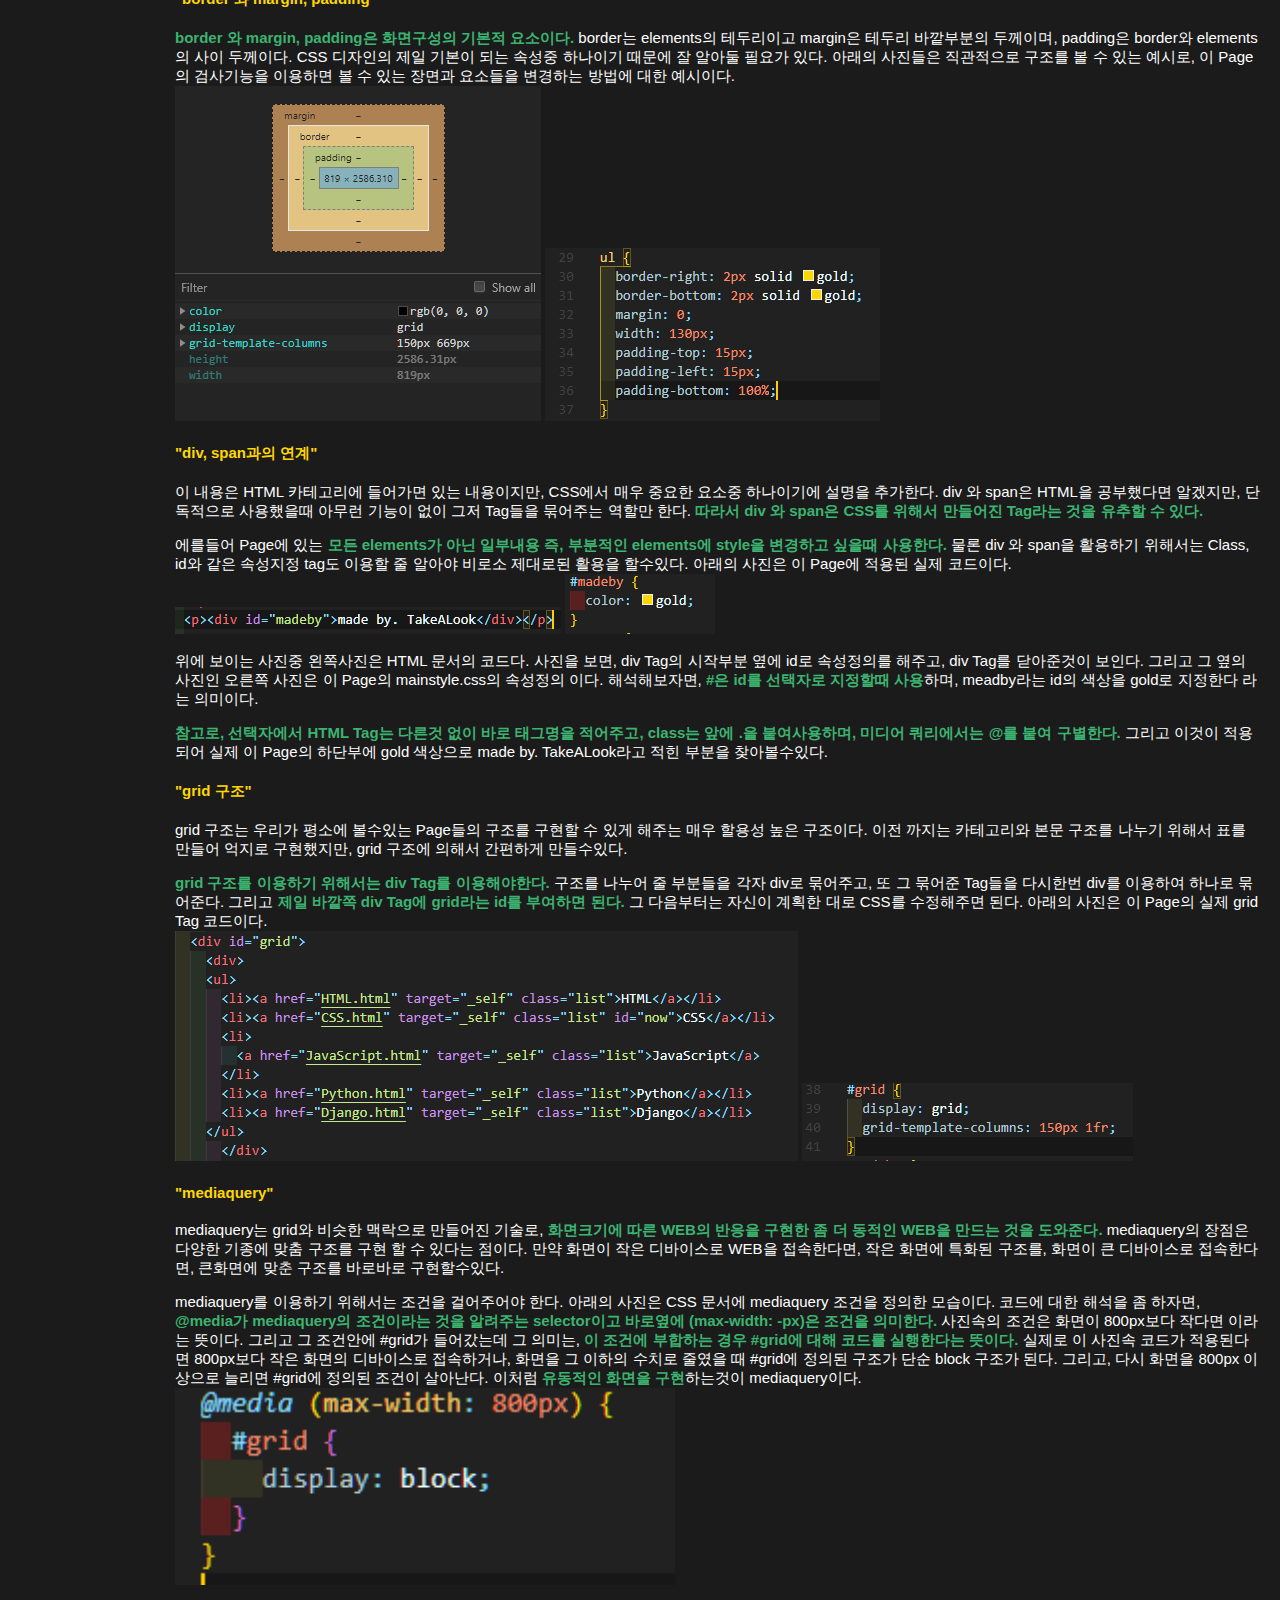
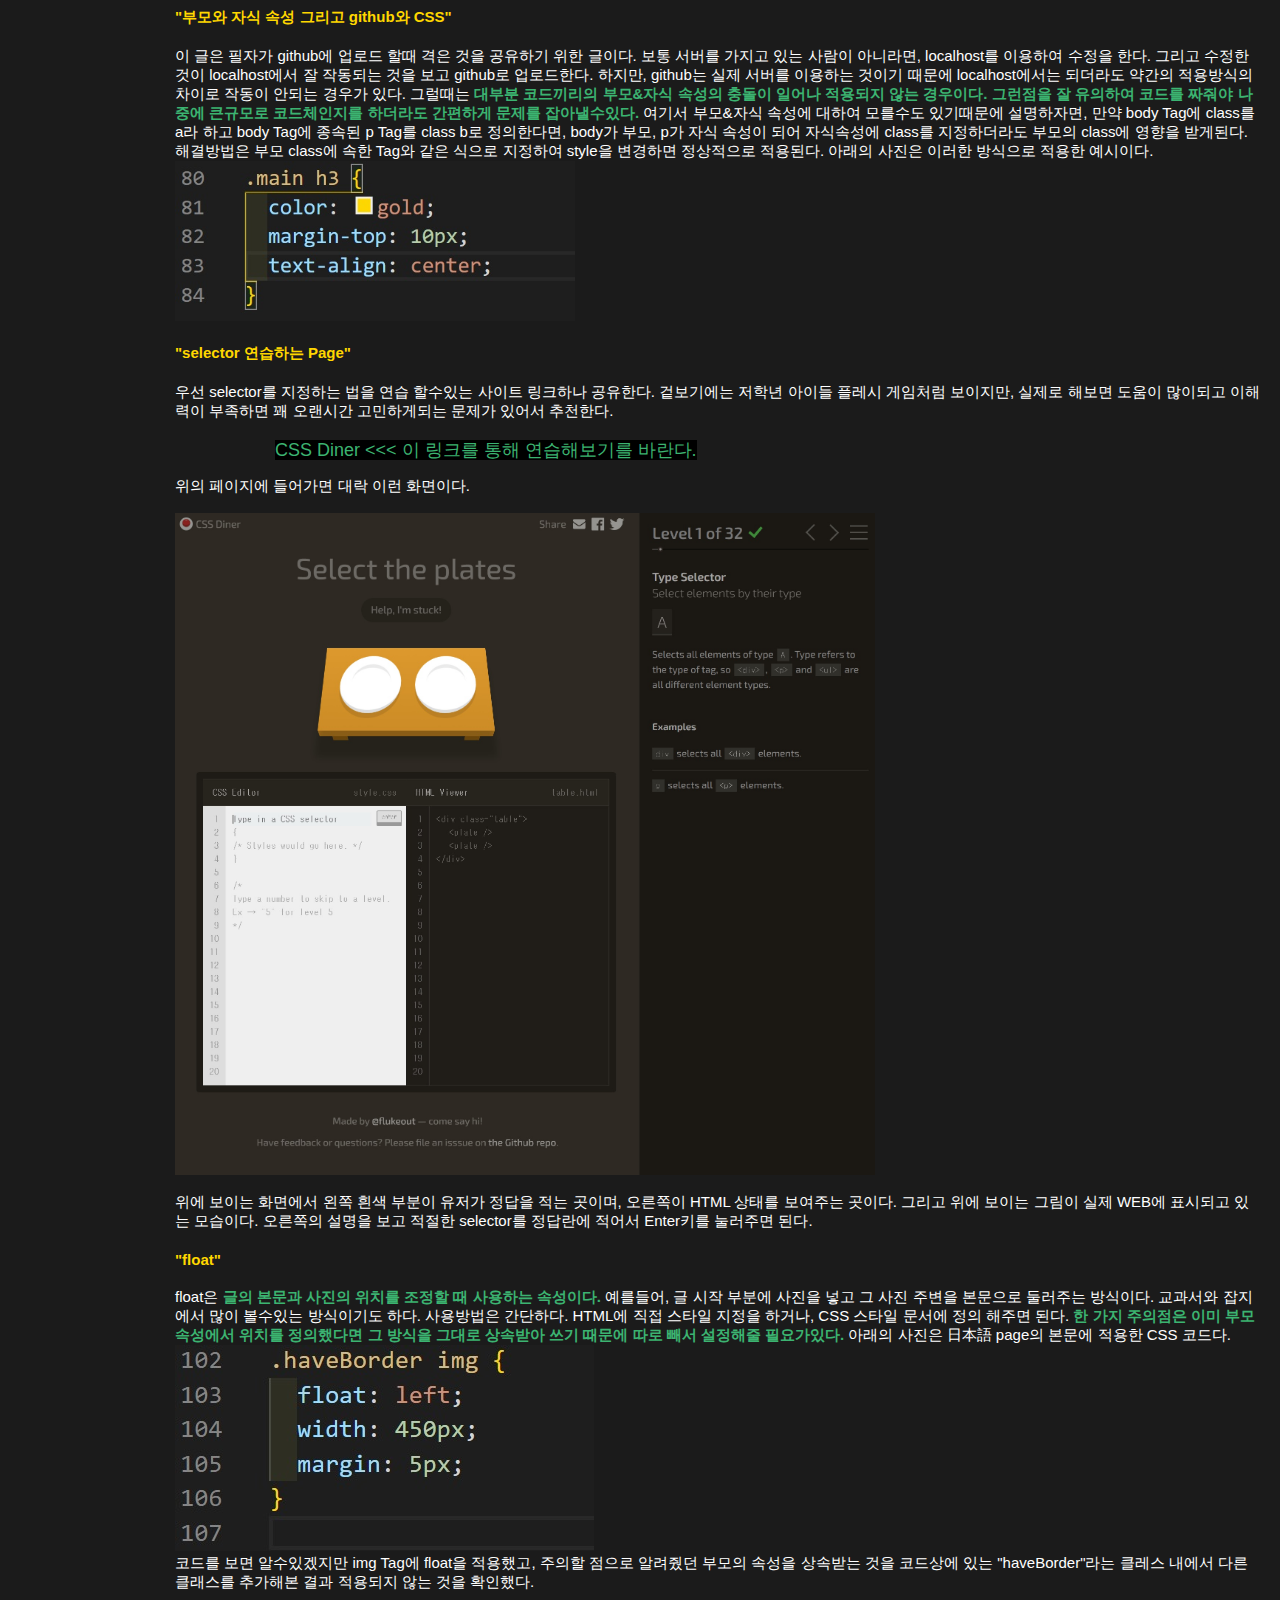
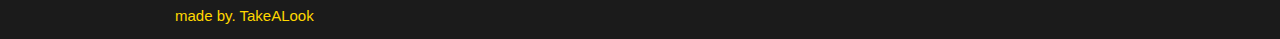
==== commit 718c20e1: "Add files via upload" ====
--- a/CSS.html
+++ b/CSS.html
@@ -114,7 +114,7 @@
         화면이 800px보다 작다면 이라는 뜻이다. 그리고 그 조건안에 #grid가 들어갔는데 그 의미는, <strong>이 조건에 부합하는 경우 #grid에 대해 코드를 실행한다는 뜻이다.</strong> 
         실제로 이 사진속 코드가 적용된다면 800px보다 작은 화면의 디바이스로 접속하거나, 화면을 그 이하의 수치로 줄였을 때 #grid에 정의된 구조가 단순 block 구조가 된다.
         그리고, 다시 화면을 800px 이상으로 늘리면 #grid에 정의된 조건이 살아난다. 이처럼 <strong>유동적인 화면을 구현</strong>하는것이 mediaquery이다. <br> 
-        <img src="mediaquery.jpg">
+        <img src="mediaquery.jpg" width="500px">
       </p>
       <h4>"부모와 자식 속성 그리고 github와 CSS"</h4>
       <p>
@@ -124,7 +124,7 @@
         나중에 큰규모로 코드체인지를 하더라도 간편하게 문제를 잡아낼수있다.</strong> 여기서 부모&자식 속성에 대하여 모를수도 있기때문에 설명하자면, 만약 body Tag에 class를 a라 하고
         body Tag에 종속된 p Tag를 class b로 정의한다면, body가 부모, p가 자식 속성이 되어 자식속성에 class를 지정하더라도 부모의 class에 영향을 받게된다. 해결방법은 
         부모 class에 속한 Tag와 같은 식으로 지정하여 style을 변경하면 정상적으로 적용된다. 아래의 사진은 이러한 방식으로 적용한 예시이다. <br>
-        <img src="gidhub_CSS_PC.jpg" width="60%">
+        <img src="gidhub_CSS_PC.jpg" width="400px">
       </p>
       <h4>"selector 연습하는 Page"</h4>
       <p>
@@ -134,13 +134,20 @@
       </p>
       <p>
         위의 페이지에 들어가면 대락 이런 화면이다.<br><br>
-        <img src="CSS_Diner.jpg" class="center">
+        <img src="CSS_Diner.jpg" width="700px">
       </p> 
       <p>
         위에 보이는 화면에서 왼쪽 흰색 부분이 유저가 정답을 적는 곳이며, 오른쪽이 HTML 상태를 보여주는 곳이다. 그리고 위에 보이는 그림이 실제 WEB에 표시되고 있는 모습이다.
         오른쪽의 설명을 보고 적절한 selector를 정답란에 적어서 Enter키를 눌러주면 된다. 
       </p>
-
+      <h4>"float"</h4>
+      <p>
+        float은 <strong>글의 본문과 사진의 위치를 조정할 때 사용하는 속성이다.</strong> 예를들어, 글 시작 부분에 사진을 넣고 그 사진 주변을 본문으로 둘러주는 방식이다. 교과서와 잡지에서 많이 볼수있는 방식이기도 하다.
+        사용방법은 간단하다. HTML에 직접 스타일 지정을 하거나, CSS 스타일 문서에 정의 해주면 된다. <strong>한 가지 주의점은 이미 부모 속성에서 위치를 정의했다면 그 방식을 그대로 상속받아 쓰기 때문에 따로 빼서 설정해줄 필요가있다.</strong>
+        아래의 사진은 日本語 page의 본문에 적용한 CSS 코드다.<br>
+        <img src="floatEX.jpg"><br>
+        코드를 보면 알수있겠지만 img Tag에 float을 적용했고, 주의할 점으로 알려줬던 부모의 속성을 상속받는 것을 코드상에 있는 "haveBorder"라는 클레스 내에서 다른 클래스를 추가해본 결과 적용되지 않는 것을 확인했다.
+      </p>
     <p><div id="madeby">made by. TakeALook</div></p>
     </div>
     <p>
--- a/mainstyle.css
+++ b/mainstyle.css
@@ -18,7 +18,6 @@
   font-size: 15px;
 }
 p {
-  text-indent: 30px;
   text-align: left;
   color: white;
 }
@@ -106,4 +105,8 @@
   border-bottom: gold 2px solid;
   padding-bottom: 5px;
 }
-
+.leftMini {
+  display: block;
+  margin-right: auto;
+  width: 50%;
+}
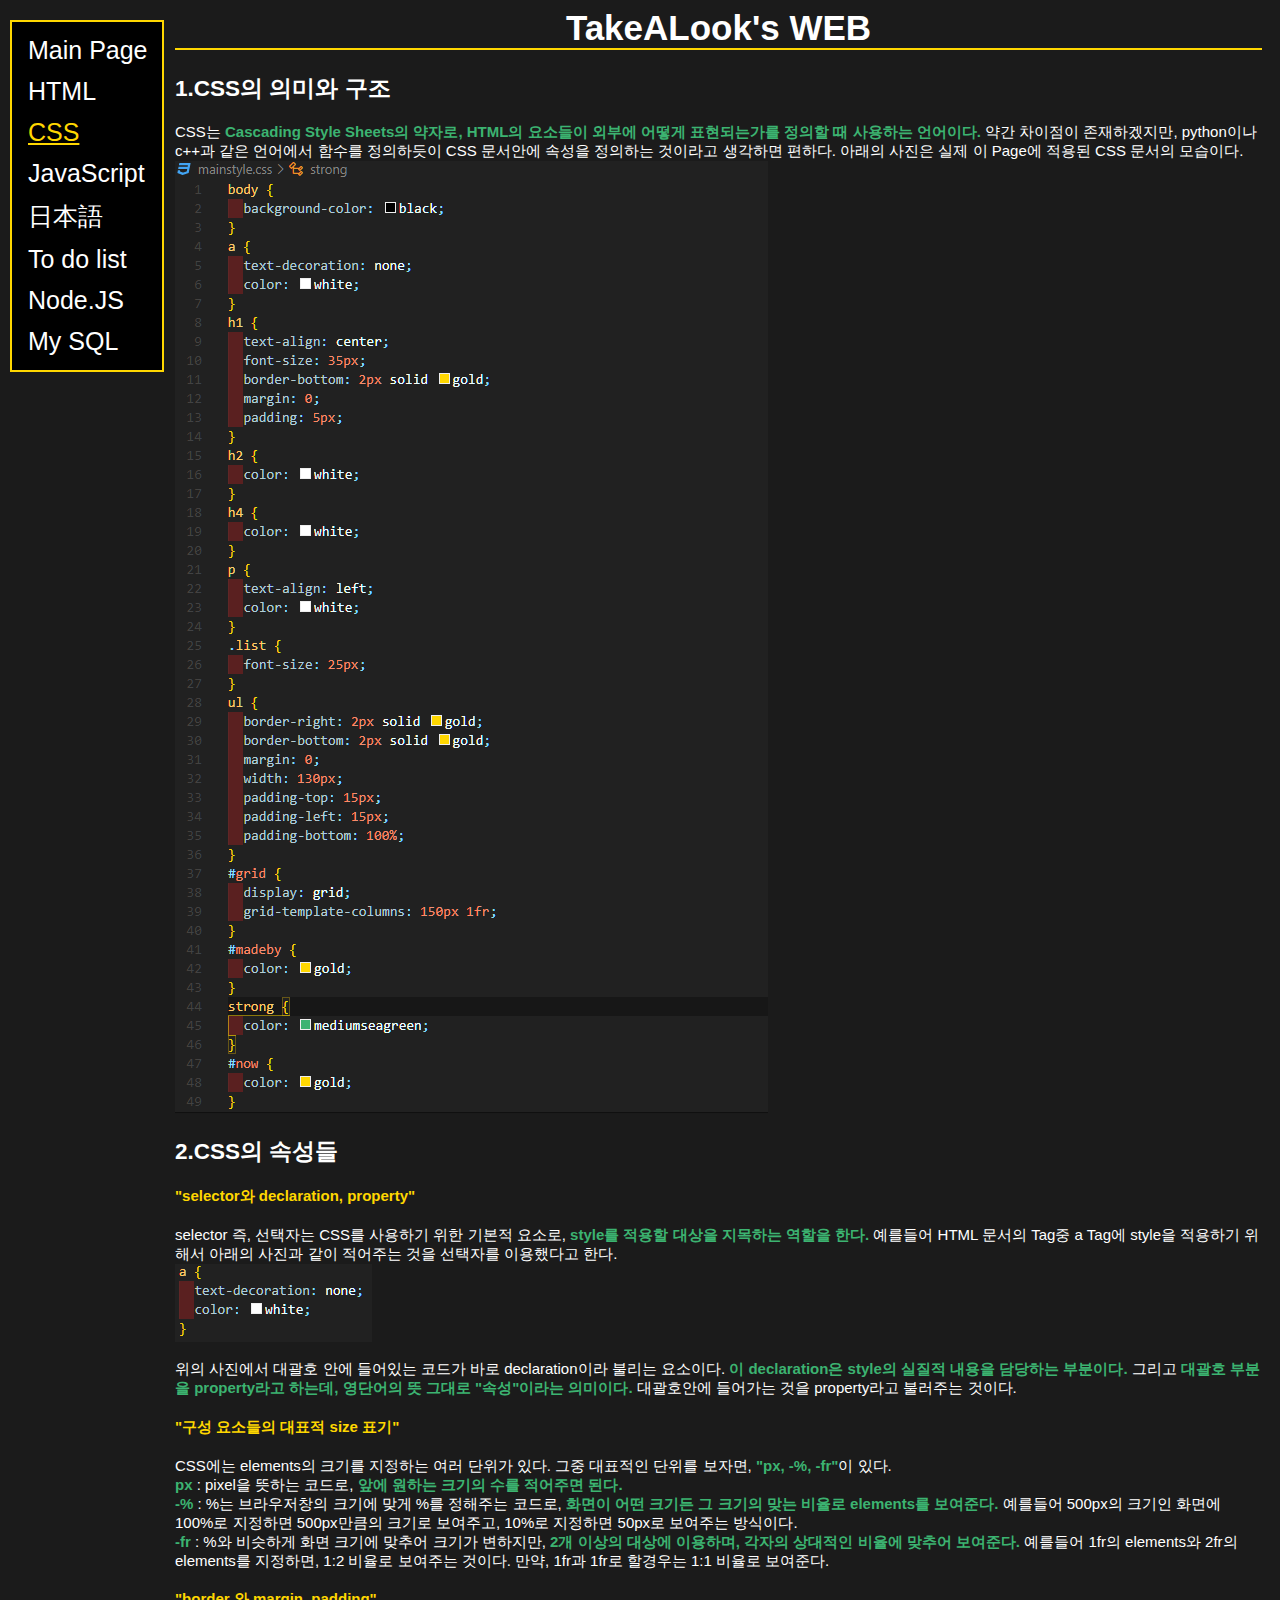
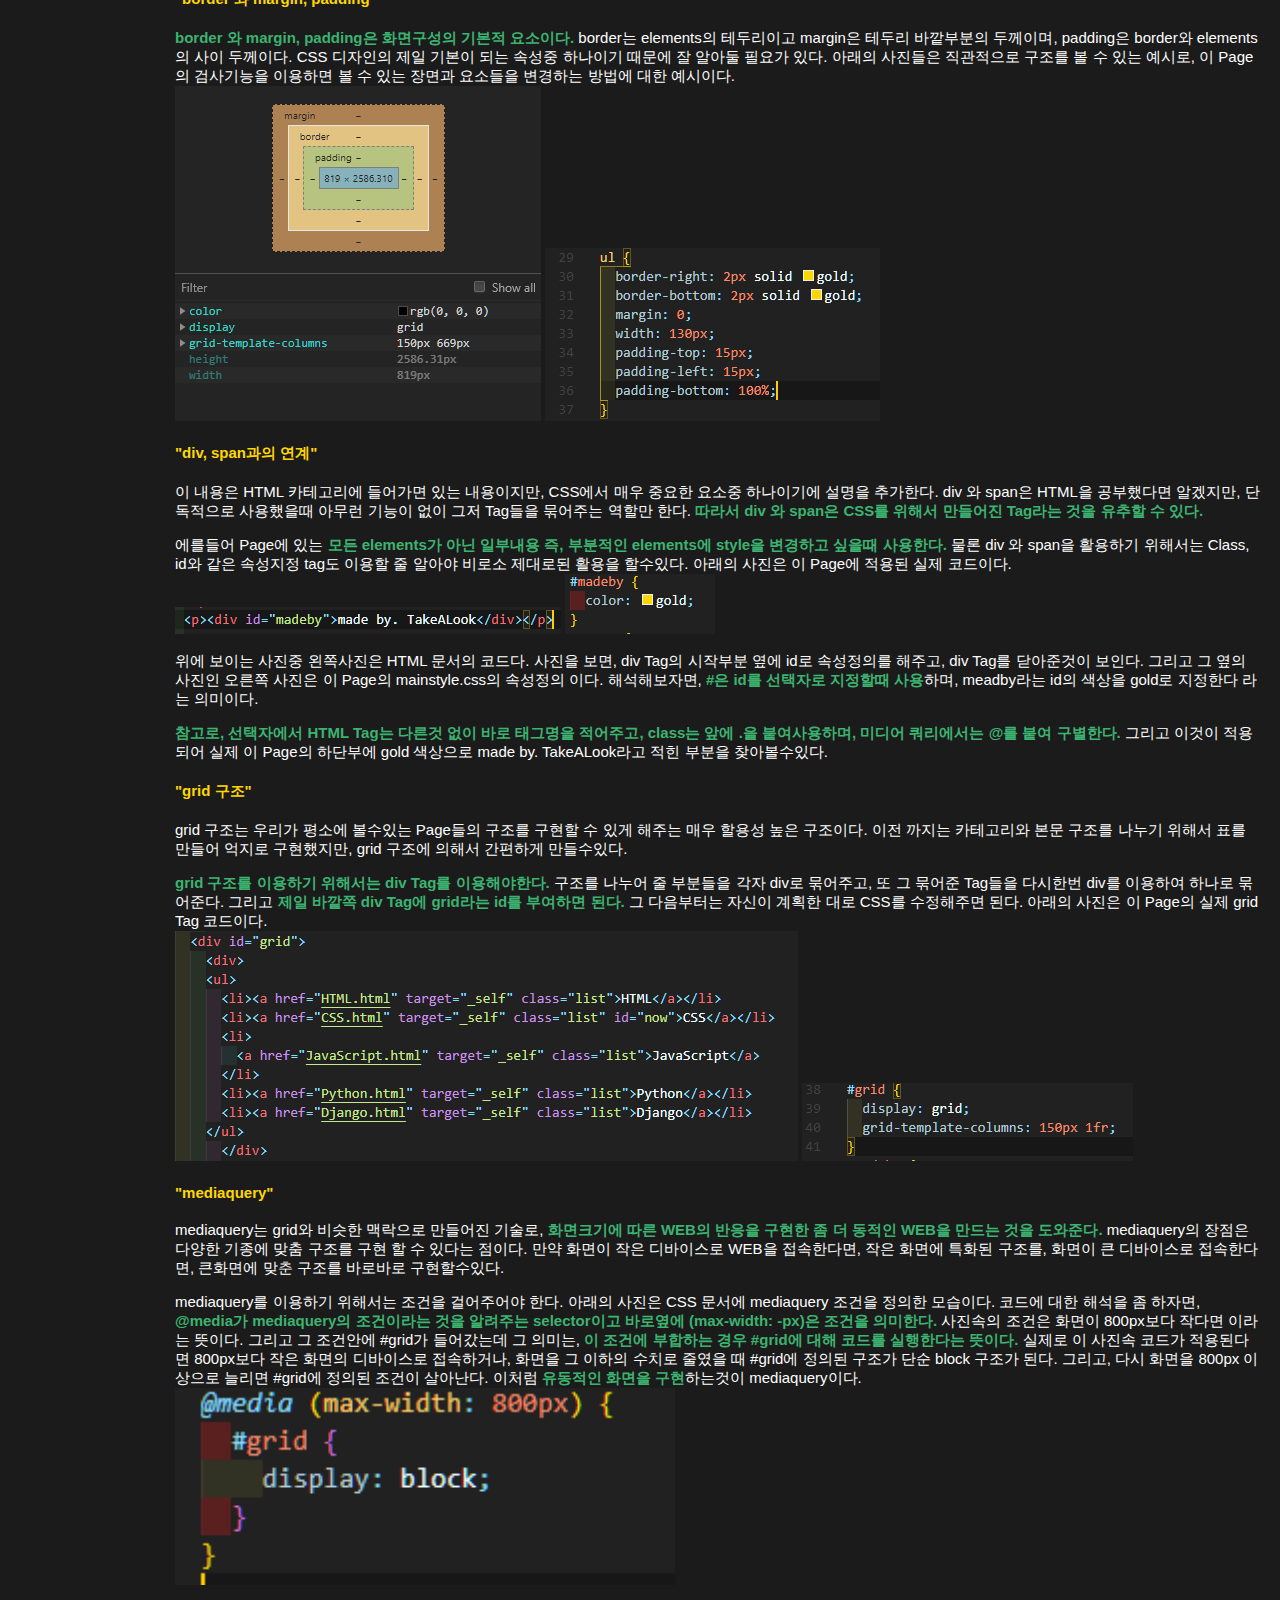
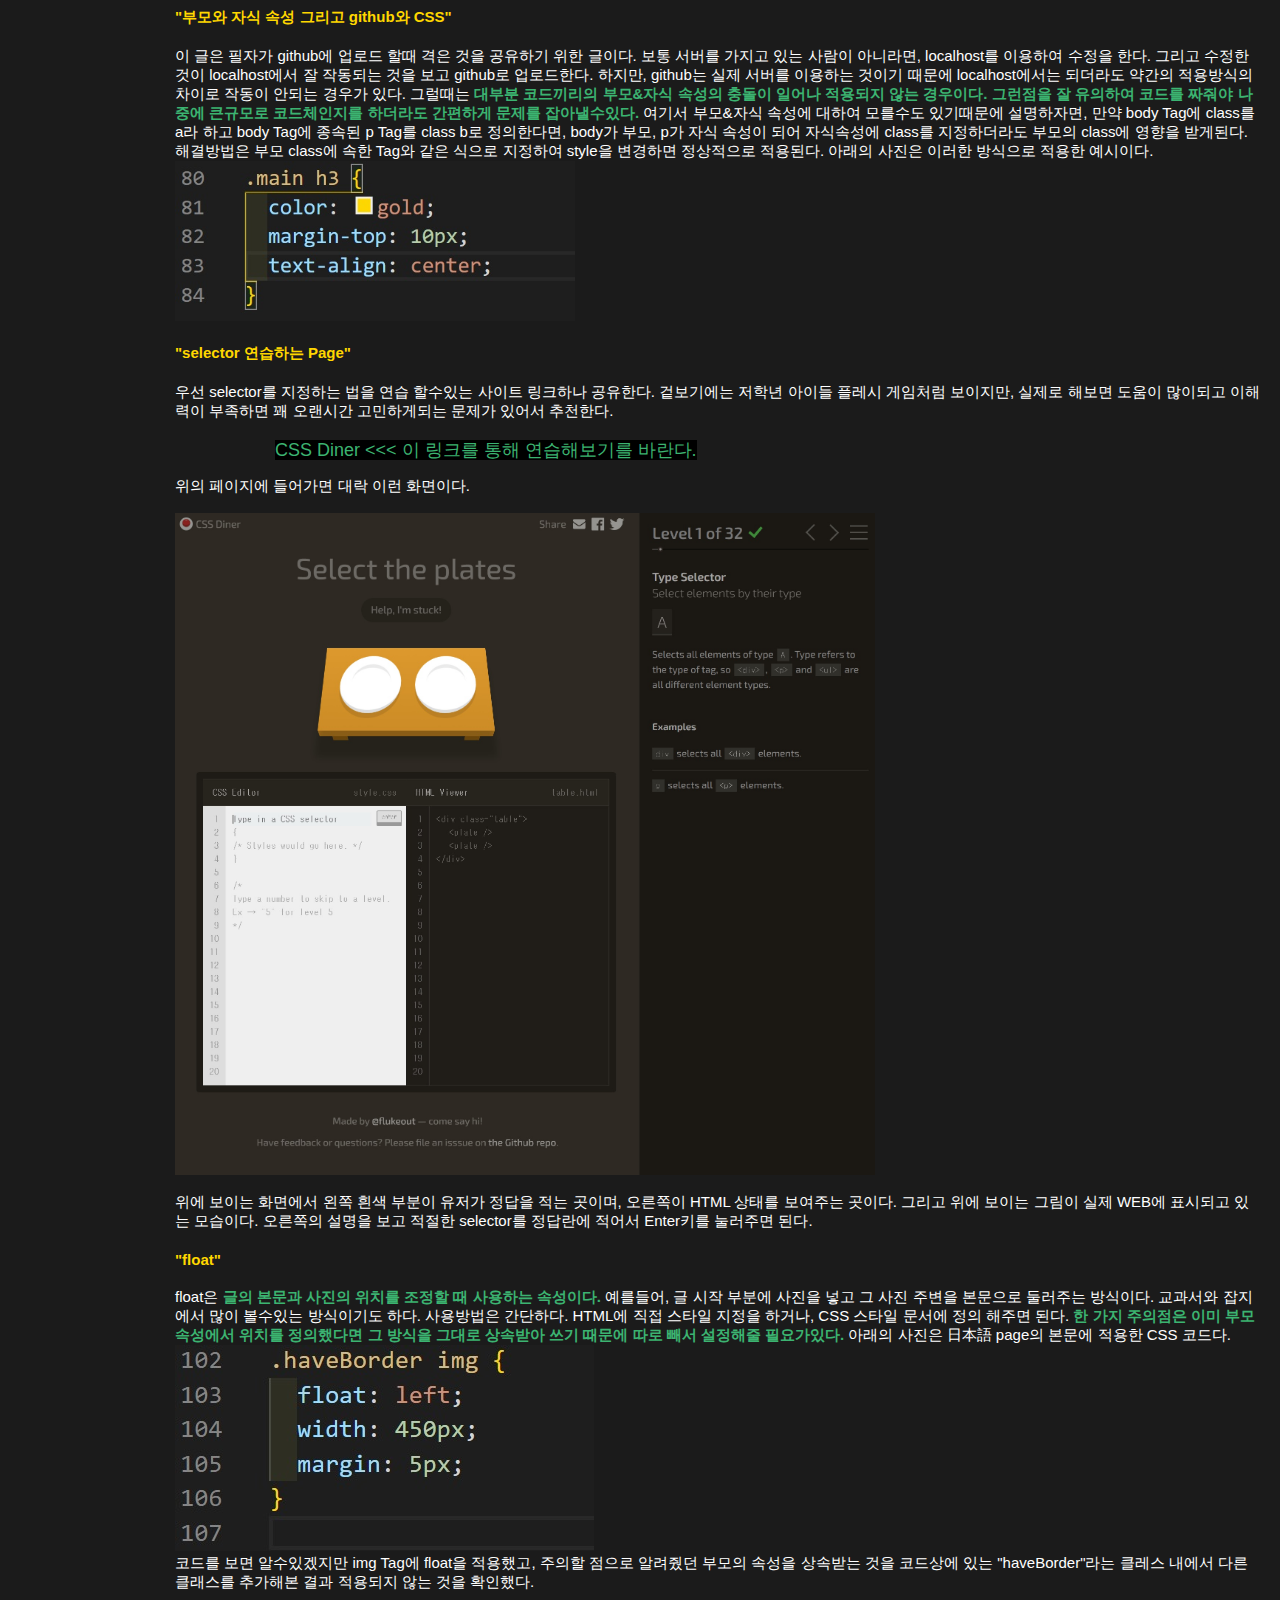
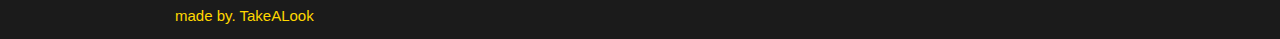
==== commit 2f000976: "Add files via upload" ====
--- a/CSS.html
+++ b/CSS.html
@@ -30,9 +30,9 @@
     <a href="HTML.html" target="_self">HTML</a>
     <a href="CSS.html" target="_self" id="now">CSS</a>
     <a href="JavaScript.html" target="_self">JavaScript</a>
+    <a href="JP.html" target="_self">日本語</a>
+    <a href="toDoList.html" target="_self">To do list</a>
     <a href="Node_JS.html" target="_self">Node.JS</a>
-    <a href="toDoList.html" target="_self">To do list</a>
-    <a href="JP.html" target="_self">日本語</a>
     <a href="MySQL.html" target="_self">My SQL</a>
   </div>
       <p>
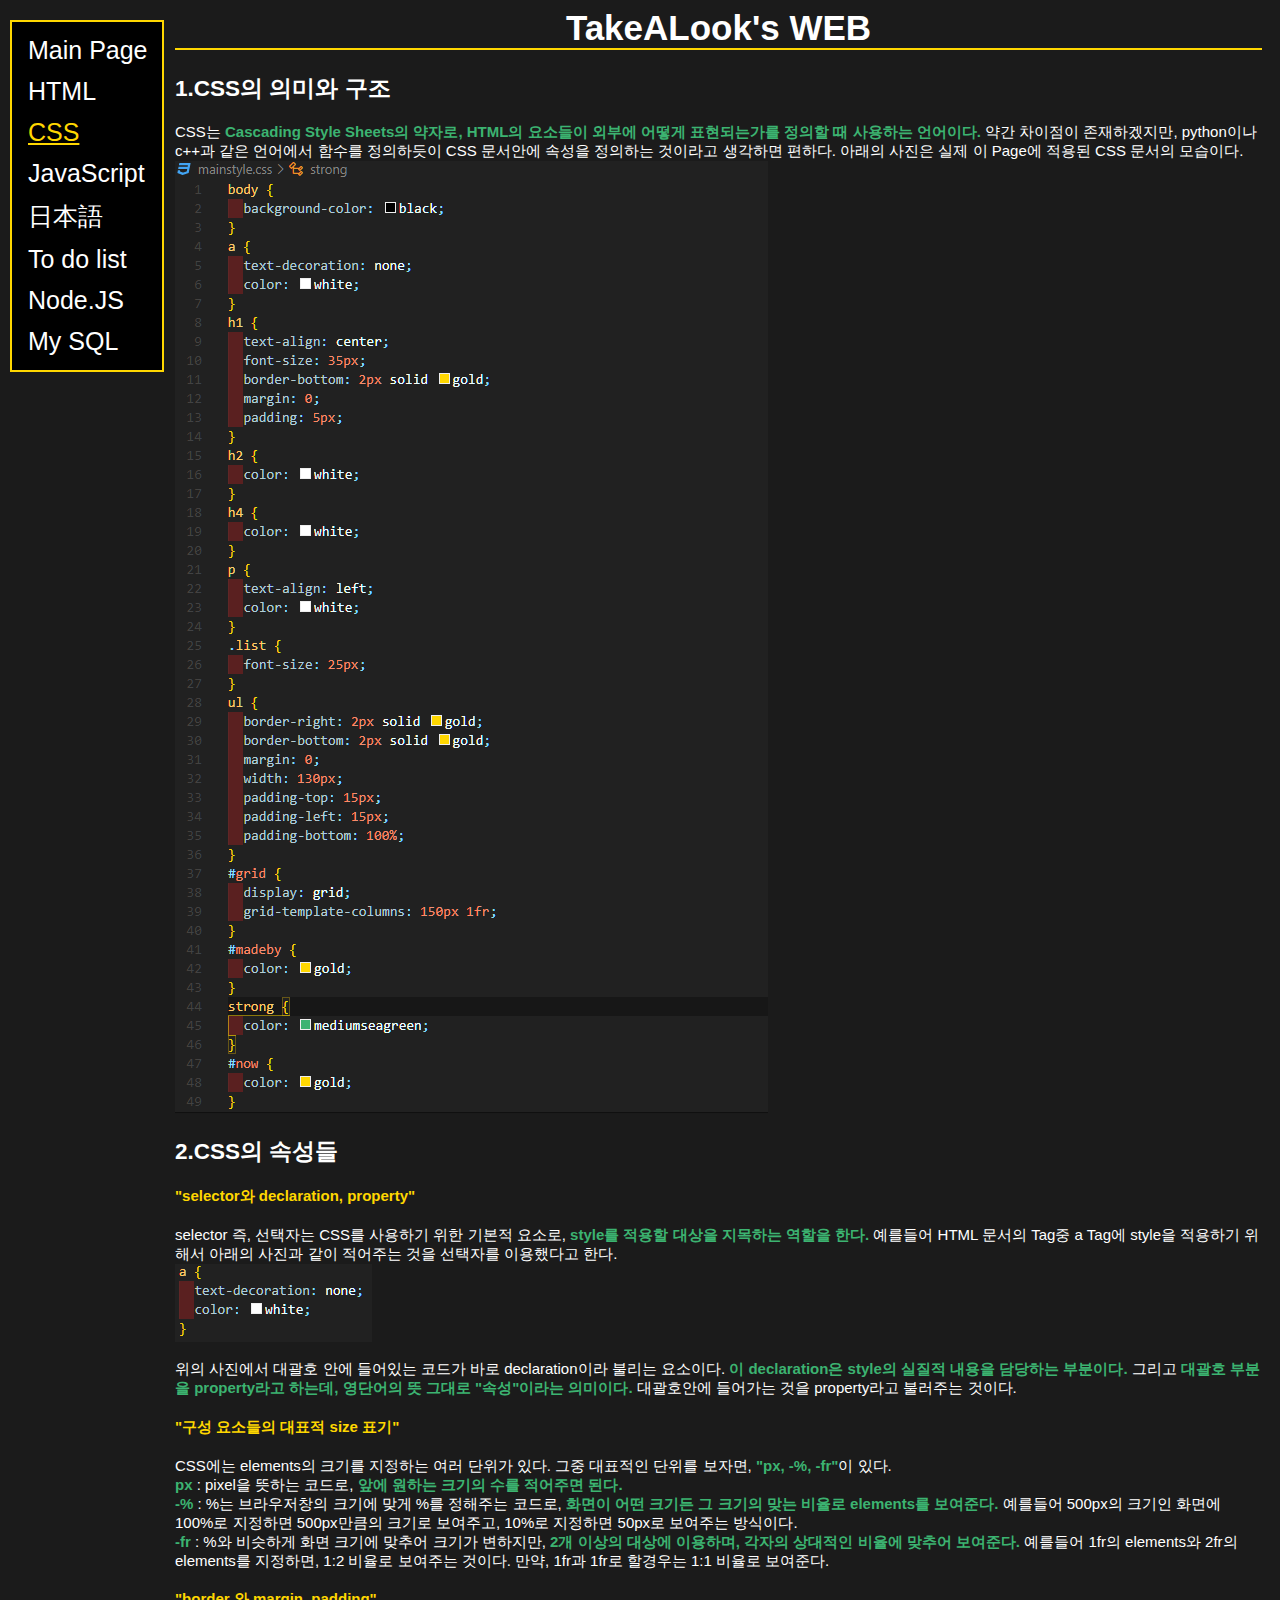
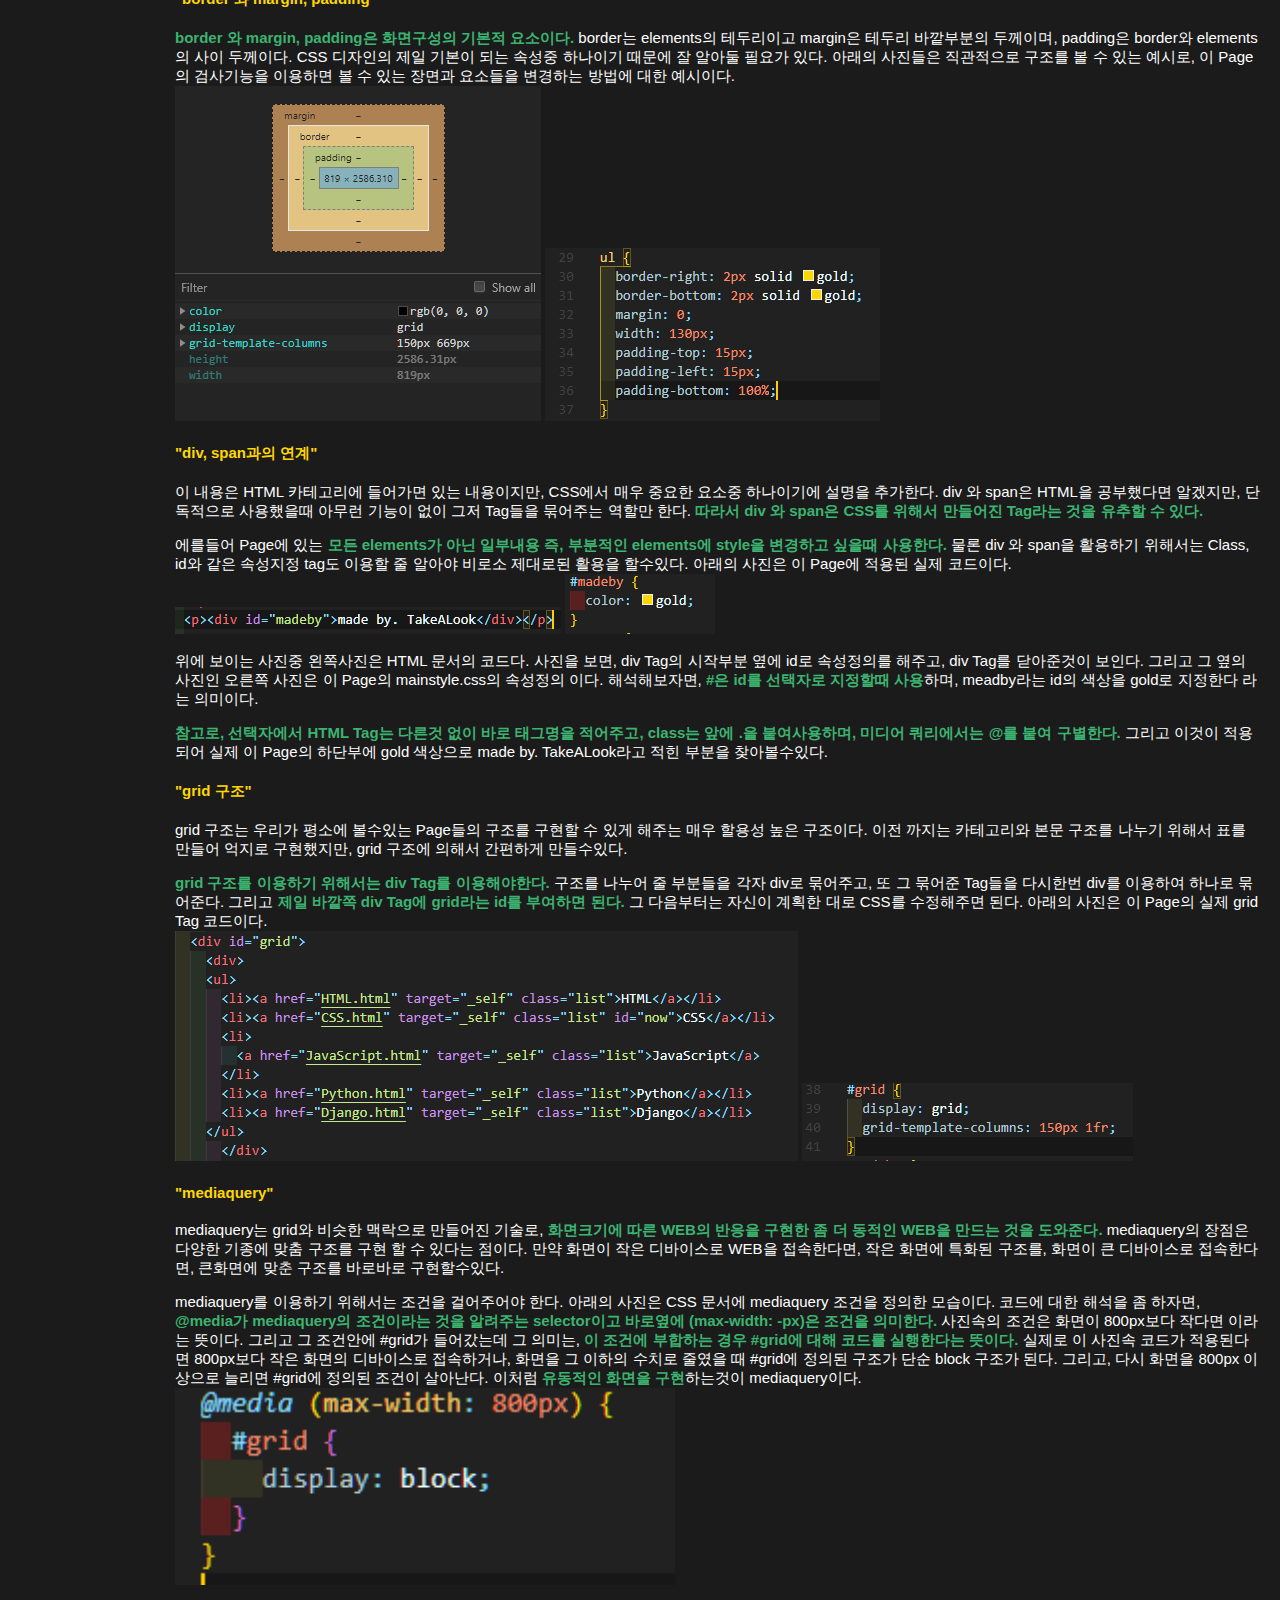
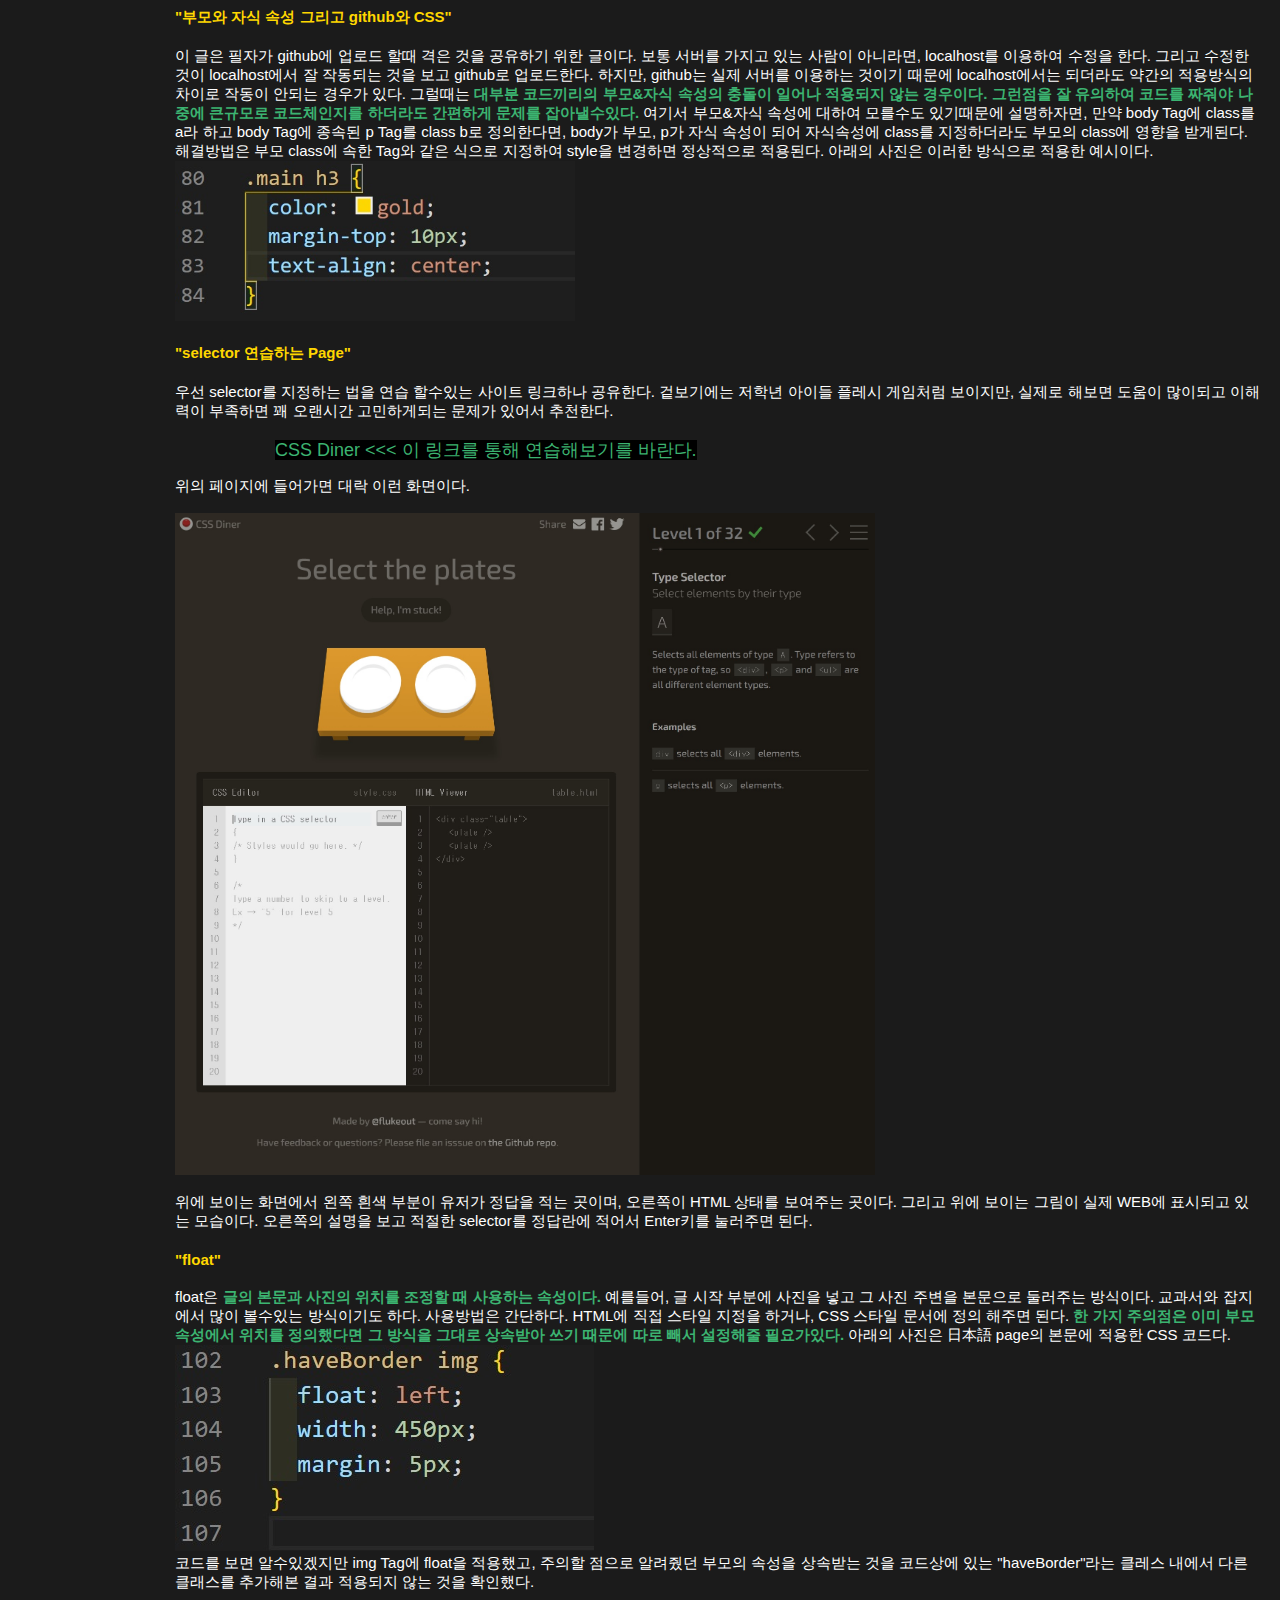
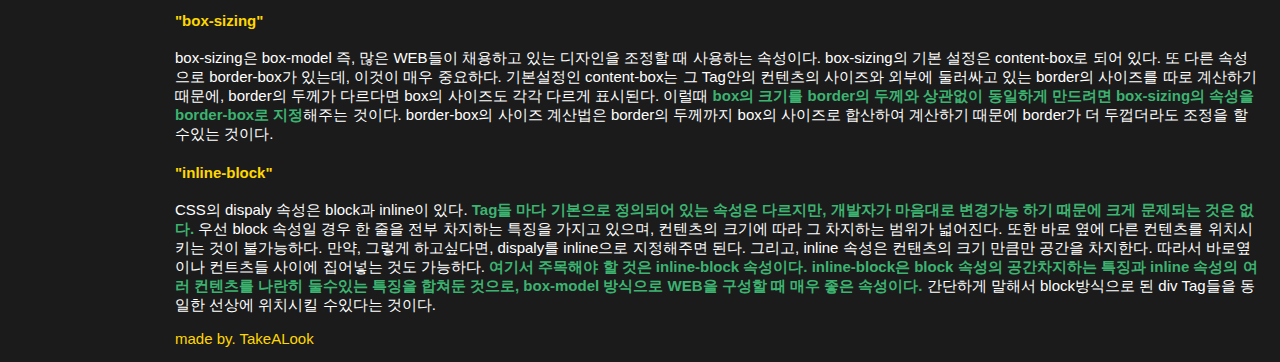
==== commit d650dd4b: "Add files via upload" ====
--- a/CSS.html
+++ b/CSS.html
@@ -147,6 +147,21 @@
         아래의 사진은 日本語 page의 본문에 적용한 CSS 코드다.<br>
         <img src="floatEX.jpg"><br>
         코드를 보면 알수있겠지만 img Tag에 float을 적용했고, 주의할 점으로 알려줬던 부모의 속성을 상속받는 것을 코드상에 있는 "haveBorder"라는 클레스 내에서 다른 클래스를 추가해본 결과 적용되지 않는 것을 확인했다.
+      </p>
+      <h4>"box-sizing"</h4>
+      <p>
+        box-sizing은 box-model 즉, 많은 WEB들이 채용하고 있는 디자인을 조정할 때 사용하는 속성이다. box-sizing의 기본 설정은 content-box로 되어 있다. 
+        또 다른 속성으로 border-box가 있는데, 이것이 매우 중요하다. 기본설정인 content-box는 그 Tag안의 컨텐츠의 사이즈와 외부에 둘러싸고 있는 border의 사이즈를 따로 계산하기 때문에, border의 두께가 다르다면 box의 사이즈도 
+        각각 다르게 표시된다. 이럴때 <strong>box의 크기를 border의 두께와 상관없이 동일하게 만드려면 box-sizing의 속성을 border-box로 지정</strong>해주는 것이다. border-box의 사이즈 계산법은 border의 두께까지 box의 사이즈로 합산하여 계산하기 때문에
+        border가 더 두껍더라도 조정을 할수있는 것이다. 
+      </p>
+      <h4>"inline-block"</h4>
+      <p>
+        CSS의 dispaly 속성은 block과 inline이 있다. <strong>Tag들 마다 기본으로 정의되어 있는 속성은 다르지만, 개발자가 마음대로 변경가능 하기 때문에 크게 문제되는 것은 없다.</strong> 
+        우선 block 속성일 경우 한 줄을 전부 차지하는 특징을 가지고 있으며, 컨텐츠의 크기에 따라 그 차지하는 범위가 넓어진다. 또한 바로 옆에 다른 컨텐츠를 위치시키는 것이 불가능하다. 만약, 그렇게 하고싶다면, dispaly를 inline으로 지정해주면 된다. 
+        그리고, inline 속성은 컨탠츠의 크기 만큼만 공간을 차지한다. 따라서 바로옆이나 컨트츠들 사이에 집어넣는 것도 가능하다. <strong>여기서 주목해야 할 것은 inline-block 속성이다.
+        inline-block은 block 속성의 공간차지하는 특징과 inline 속성의 여러 컨텐츠를 나란히 둘수있는 특징을 합쳐둔 것으로, box-model 방식으로 WEB을 구성할 때 매우 좋은 속성이다.</strong>
+        간단하게 말해서 block방식으로 된 div Tag들을 동일한 선상에 위치시킬 수있다는 것이다.
       </p>
     <p><div id="madeby">made by. TakeALook</div></p>
     </div>
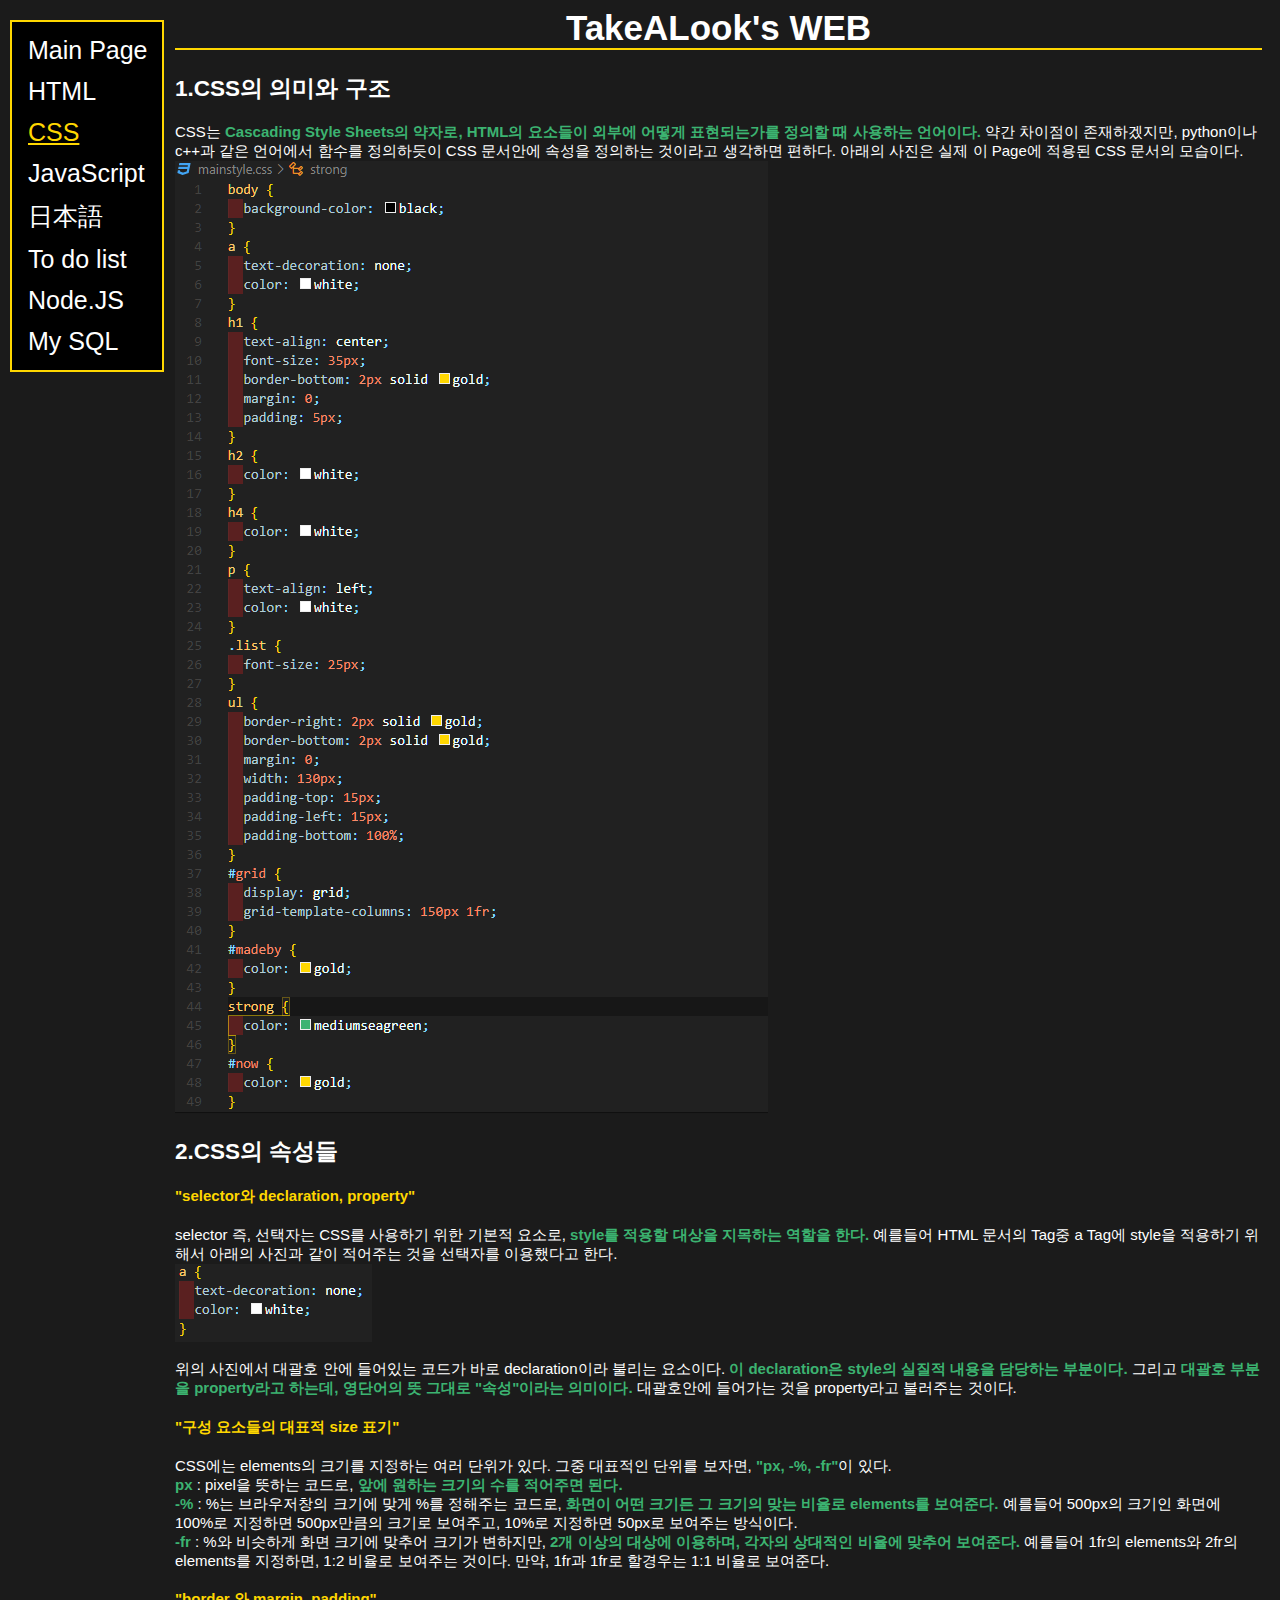
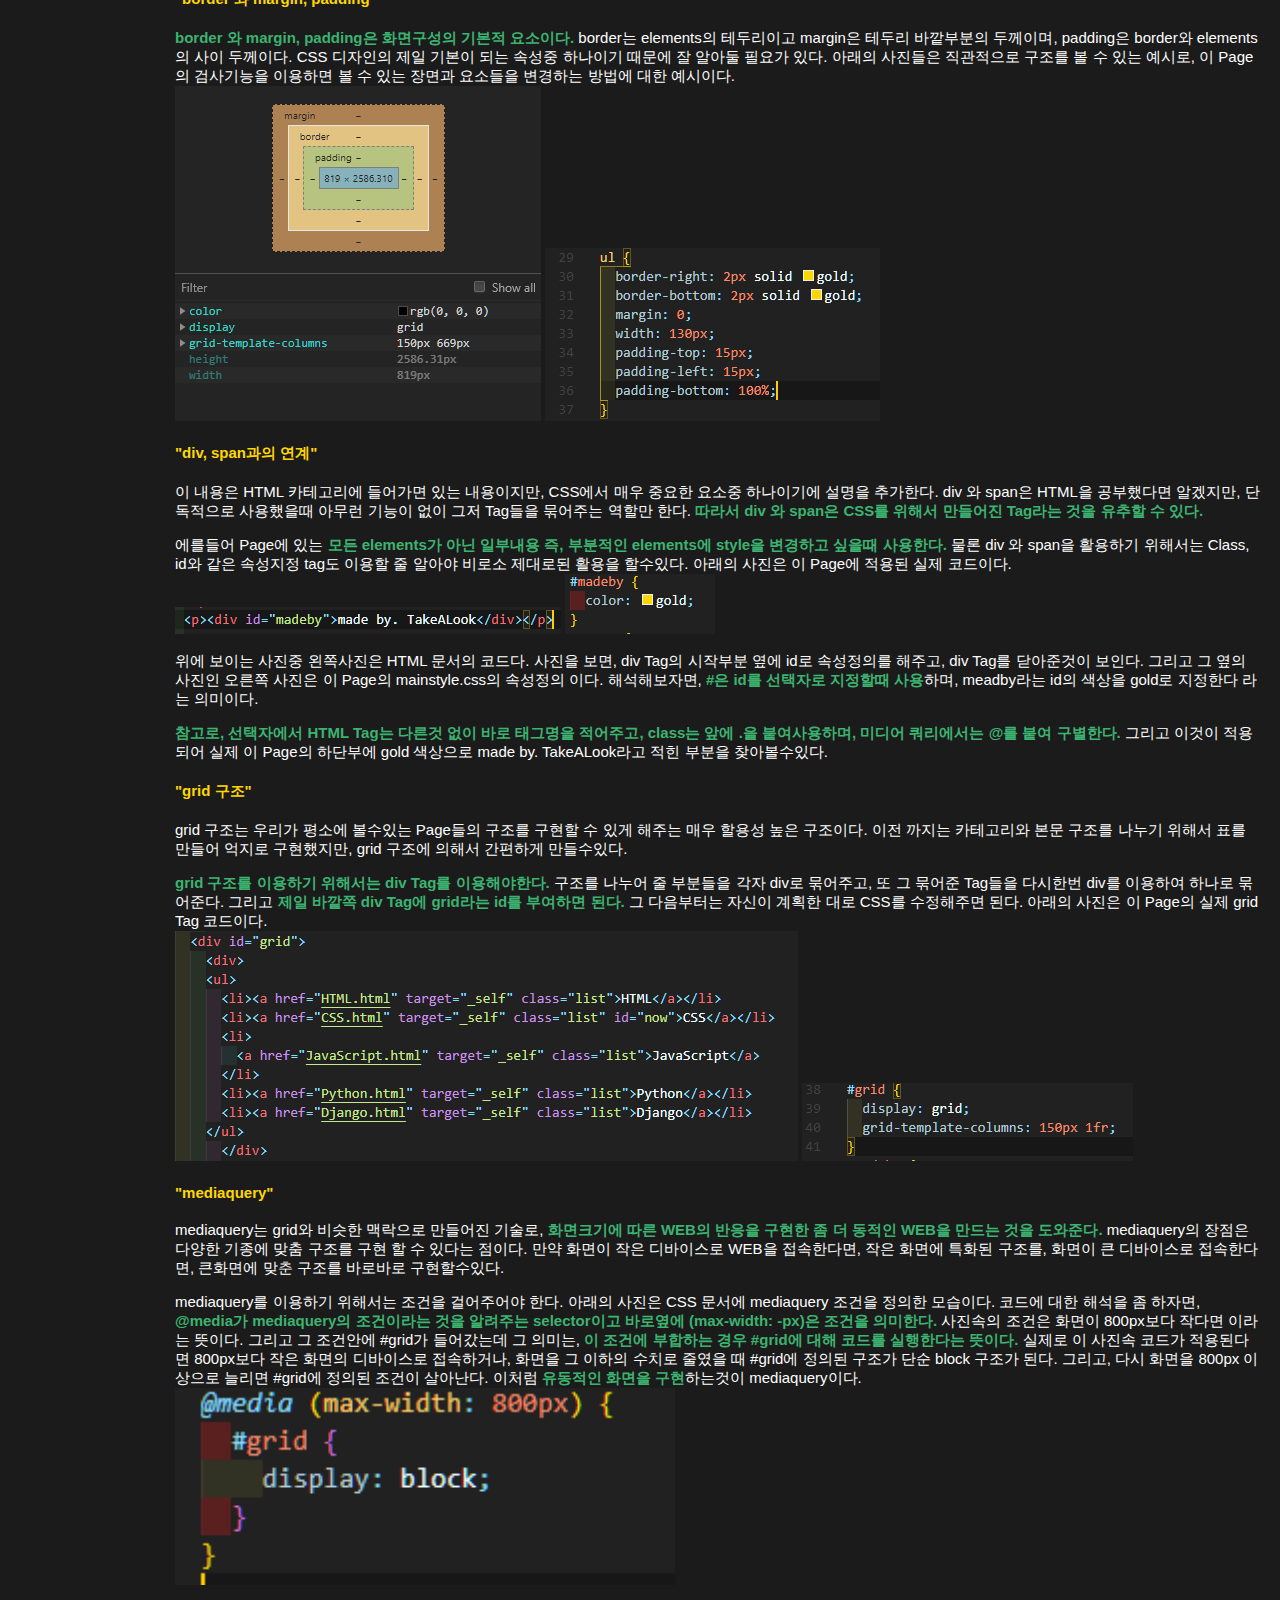
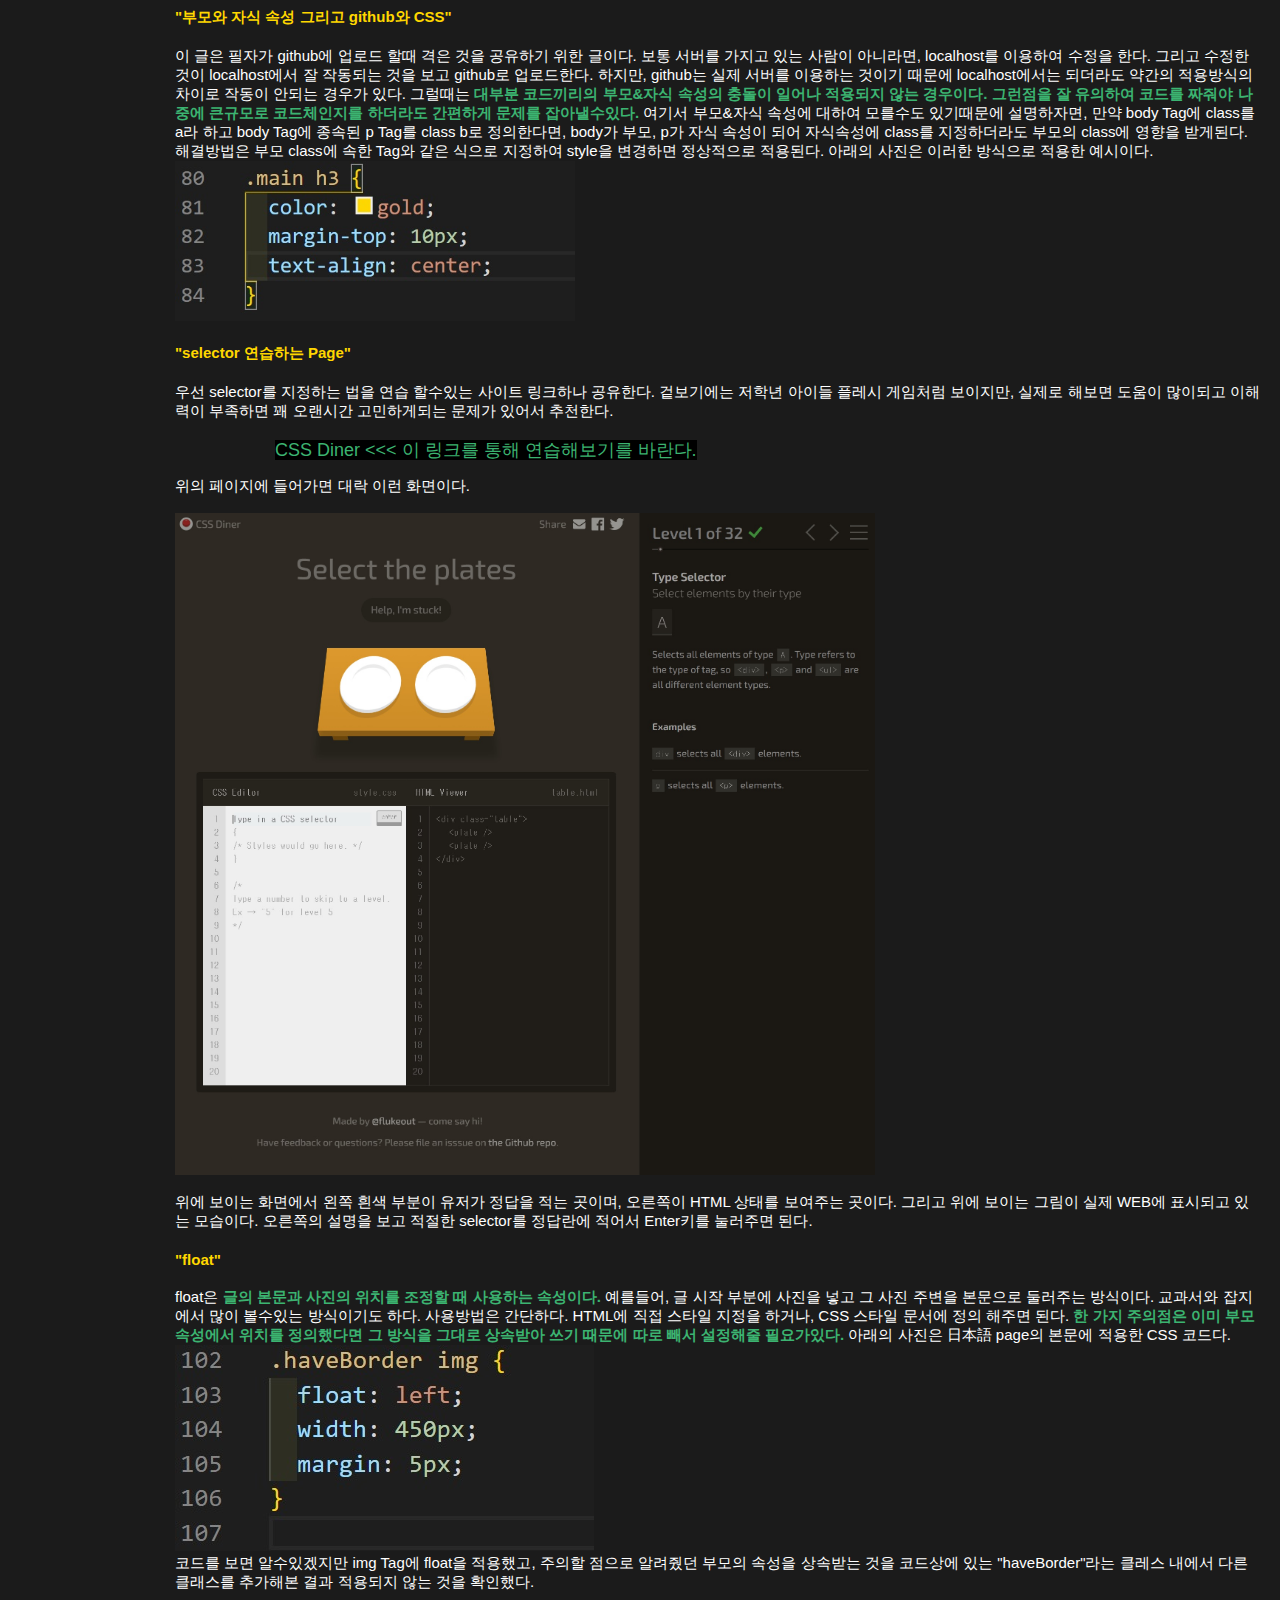
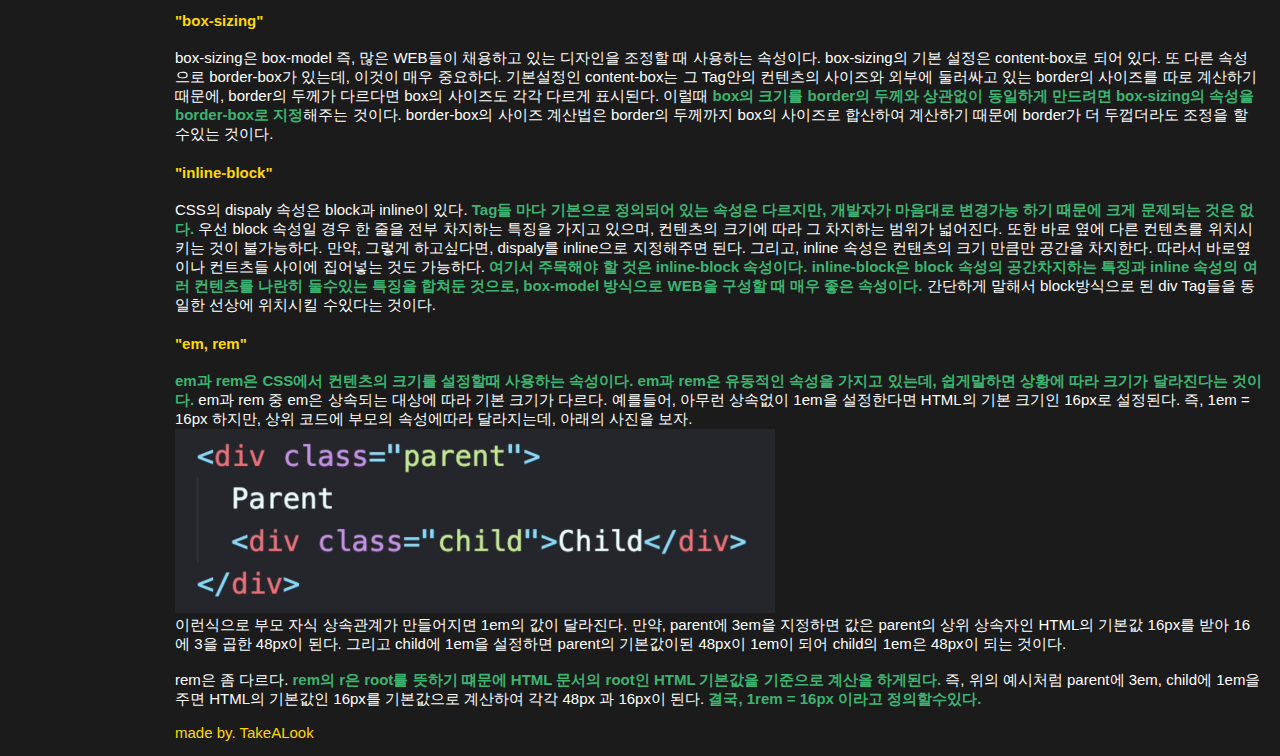
==== commit 15bac46b: "Add files via upload" ====
--- a/CSS.html
+++ b/CSS.html
@@ -162,6 +162,16 @@
         그리고, inline 속성은 컨탠츠의 크기 만큼만 공간을 차지한다. 따라서 바로옆이나 컨트츠들 사이에 집어넣는 것도 가능하다. <strong>여기서 주목해야 할 것은 inline-block 속성이다.
         inline-block은 block 속성의 공간차지하는 특징과 inline 속성의 여러 컨텐츠를 나란히 둘수있는 특징을 합쳐둔 것으로, box-model 방식으로 WEB을 구성할 때 매우 좋은 속성이다.</strong>
         간단하게 말해서 block방식으로 된 div Tag들을 동일한 선상에 위치시킬 수있다는 것이다.
+      </p>
+      <h4>"em, rem"</h4>
+      <p>
+        <strong>em과 rem은 CSS에서 컨텐츠의 크기를 설정할때 사용하는 속성이다. em과 rem은 유동적인 속성을 가지고 있는데, 쉽게말하면 상황에 따라 크기가 달라진다는 것이다.</strong> em과 rem 중 em은 상속되는 대상에 따라 기본 크기가 다르다. 
+        예를들어, 아무런 상속없이 1em을 설정한다면 HTML의 기본 크기인 16px로 설정된다. 즉, 1em = 16px 하지만, 상위 코드에 부모의 속성에따라 달라지는데, 아래의 사진을 보자.<br>
+        <img src="emEX1.jpg" width="600px"><br>
+        이런식으로 부모 자식 상속관계가 만들어지면 1em의 값이 달라진다. 만약, parent에 3em을 지정하면 값은 parent의 상위 상속자인 HTML의 기본값 16px를 받아 16에 3을 곱한 48px이 된다. 그리고 child에 1em을 설정하면 parent의 기본값이된 48px이 1em이 되어 
+        child의 1em은 48px이 되는 것이다.<br><br>
+        rem은 좀 다르다. <strong>rem의 r은 root를 뜻하기 떄문에 HTML 문서의 root인 HTML 기본값을 기준으로 계산을 하게된다.</strong> 즉, 위의 예시처럼 parent에 3em, child에 1em을 주면 HTML의 기본값인 16px를 기본값으로 계산하여 각각 48px 과 16px이 된다.
+        <strong>결국, 1rem = 16px 이라고 정의할수있다.</strong>
       </p>
     <p><div id="madeby">made by. TakeALook</div></p>
     </div>
